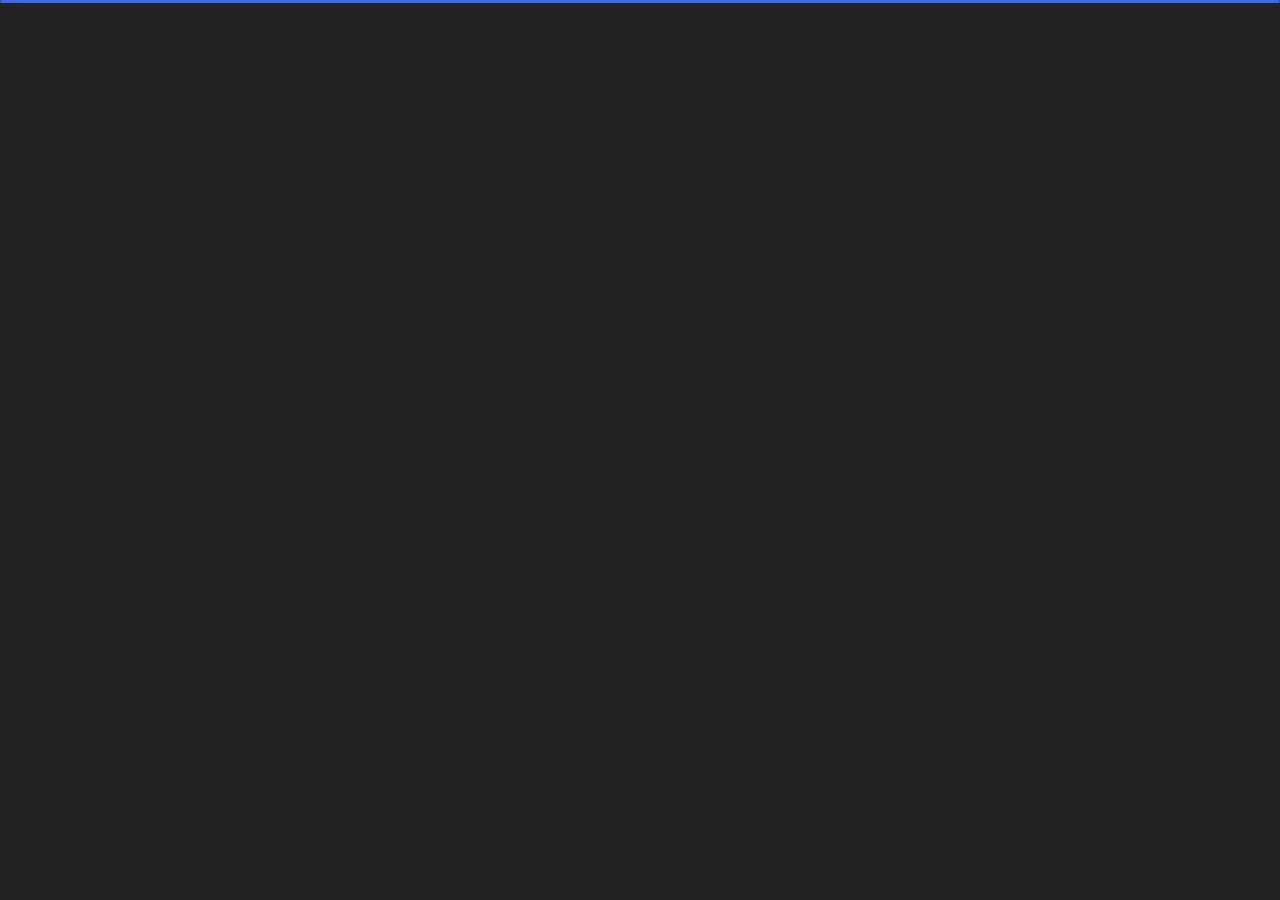
==== index.html @ 5f758caf "portfolio" ====
﻿<!DOCTYPE html>
<html lang="en">

<head>
    <meta charset="utf-8">
    <title>Tunis - Personal Portfolio</title>
    <meta name="viewport" content="width=device-width, initial-scale=1">

    <!-- Template Google Fonts -->
    <link href="../../css?family=Poppins:400,400i,500,500i,600,600i,700,700i,800,800i,900,900i" rel="stylesheet">
    <link href="../../css-1?family=Open+Sans:300,400,400i,600,600i,700" rel="stylesheet">

    <!-- Template CSS Files -->
    <link href="css/bootstrap.min.css" rel="stylesheet">
    <link href="css/preloader.min.css" rel="stylesheet">
    <link href="css/circle.css" rel="stylesheet">
    <link href="css/font-awesome.min.css" rel="stylesheet">
    <link href="css/fm.revealator.jquery.min.css" rel="stylesheet">
    <link href="css/style.css" rel="stylesheet">

    <!-- CSS Skin File -->
    <link href="css/skins/blue.css" rel="stylesheet">

    <!-- Modernizr JS File -->
    <script src="js/modernizr.custom.js"></script>
</head>

<body class="home">
<!-- Header Starts -->
<header class="header" id="navbar-collapse-toggle">
    <!-- Fixed Navigation Starts -->
    <ul class="icon-menu d-none d-lg-block revealator-slideup revealator-once revealator-delay1">
        <li class="icon-box active">
            <i class="fa fa-home"></i>
            <a href="index.html">
                <h2>Home</h2>
            </a>
        </li>
        <li class="icon-box">
            <i class="fa fa-user"></i>
            <a href="about.html">
                <h2>About</h2>
            </a>
        </li>
        <li class="icon-box">
            <i class="fa fa-briefcase"></i>
            <a href="portfolio.html">
                <h2>Portfolio</h2>
            </a>
        </li>
        <li class="icon-box">
            <i class="fa fa-envelope-open"></i>
            <a href="contact.html">
                <h2>Contact</h2>
            </a>
        </li>
    </ul>
    <!-- Fixed Navigation Ends -->
    <!-- Mobile Menu Starts -->
    <nav role="navigation" class="d-block d-lg-none">
        <div id="menuToggle">
            <input type="checkbox">
            <span></span>
            <span></span>
            <span></span>
            <ul class="list-unstyled" id="menu">
                <li class="active"><a href="index.html"><i class="fa fa-home"></i><span>Home</span></a></li>
                <li><a href="about.html"><i class="fa fa-user"></i><span>About</span></a></li>
                <li><a href="portfolio.html"><i class="fa fa-folder-open"></i><span>Portfolio</span></a></li>
                <li><a href="contact.html"><i class="fa fa-envelope-open"></i><span>Contact</span></a></li>
            </ul>
        </div>
    </nav>
    <!-- Mobile Menu Ends -->
</header>
<!-- Header Ends -->
<!-- Main Content Starts -->
<section class="container-fluid main-container container-home p-0 revealator-slideup revealator-once revealator-delay1">
    <div class="color-block d-none d-lg-block"></div>
    <div class="row home-details-container align-items-center">
        <div class="col-lg-4 bg position-fixed d-none d-lg-block"></div>
        <div class="col-12 col-lg-8 offset-lg-4 home-details text-left text-sm-center text-lg-left">
            <div>
                <img src="img/me.jpg" class="img-fluid main-img-mobile d-none d-sm-block d-lg-none" alt="my picture">
                <h1 class="text-uppercase poppins-font">I'm Jayant Hasija.<span>web Developer</span></h1>
                <p class="open-sans-font">Web Developer with a proven ability to adapt in both self-starting and collaborative environments while staying focused on achieving high-quality results under strict deadlines.</p>
                <a class="button" href="about.html">
                    <span class="button-text">more about me</span>
                    <span class="button-icon fa fa-arrow-right"></span>
                </a>
            </div>
        </div>
    </div>
</section>
<!-- Main Content Ends -->

<!-- Template JS Files -->
<script src="js/jquery-3.5.0.min.js"></script>
<script src="js/styleswitcher.js"></script>
<script src="js/preloader.min.js"></script>
<script src="js/fm.revealator.jquery.min.js"></script>
<script src="js/imagesloaded.pkgd.min.js"></script>
<script src="js/masonry.pkgd.min.js"></script>
<script src="js/classie.js"></script>
<script src="js/cbpGridGallery.js"></script>
<script src="js/jquery.hoverdir.js"></script>
<script src="js/popper.min.js"></script>
<script src="js/bootstrap.js"></script>
<script src="js/custom.js"></script>

</body>

</html>
---- css/preloader.min.css ----
.preloader{position:fixed;top:0;right:0;bottom:0;left:0;background-color:#111;transform-origin:bottom;z-index:111111}.preloader .black_wall{height:100%;background-color:#222;transform-origin:top;animation:preloader_slide 0.5s ease-in-out 0s 1 normal both}.preloader .loader{width:100%;height:3px;position:absolute;border-radius:2px;top:0;right:0;left:0;margin:auto;background-color:#FFC41F;transform-origin:left;animation:loader_running 3s ease-in-out 1s infinite normal both}.preloader.off{animation:preloader_slide 0.5s ease-in-out 0s 1 reverse both}@keyframes loader_running{0%{transform:scaleX(0);transform-origin:left}49%{transform:scaleX(1);transform-origin:left}50%{transform:scaleX(1);transform-origin:right}100%{transform-origin:right;transform:scaleX(0)}}@keyframes preloader_slide{from{transform:scaleY(0)}to{transform:scaleY(1)}}
---- css/circle.css ----
.rect-auto,
.c100.p51 .slice,
.c100.p52 .slice,
.c100.p53 .slice,
.c100.p54 .slice,
.c100.p55 .slice,
.c100.p56 .slice,
.c100.p57 .slice,
.c100.p58 .slice,
.c100.p59 .slice,
.c100.p60 .slice,
.c100.p61 .slice,
.c100.p62 .slice,
.c100.p63 .slice,
.c100.p64 .slice,
.c100.p65 .slice,
.c100.p66 .slice,
.c100.p67 .slice,
.c100.p68 .slice,
.c100.p69 .slice,
.c100.p70 .slice,
.c100.p71 .slice,
.c100.p72 .slice,
.c100.p73 .slice,
.c100.p74 .slice,
.c100.p75 .slice,
.c100.p76 .slice,
.c100.p77 .slice,
.c100.p78 .slice,
.c100.p79 .slice,
.c100.p80 .slice,
.c100.p81 .slice,
.c100.p82 .slice,
.c100.p83 .slice,
.c100.p84 .slice,
.c100.p85 .slice,
.c100.p86 .slice,
.c100.p87 .slice,
.c100.p88 .slice,
.c100.p89 .slice,
.c100.p90 .slice,
.c100.p91 .slice,
.c100.p92 .slice,
.c100.p93 .slice,
.c100.p94 .slice,
.c100.p95 .slice,
.c100.p96 .slice,
.c100.p97 .slice,
.c100.p98 .slice,
.c100.p99 .slice,
.c100.p100 .slice {
  clip: rect(auto, auto, auto, auto);
}
.pie,
.c100 .bar,
.c100.p51 .fill,
.c100.p52 .fill,
.c100.p53 .fill,
.c100.p54 .fill,
.c100.p55 .fill,
.c100.p56 .fill,
.c100.p57 .fill,
.c100.p58 .fill,
.c100.p59 .fill,
.c100.p60 .fill,
.c100.p61 .fill,
.c100.p62 .fill,
.c100.p63 .fill,
.c100.p64 .fill,
.c100.p65 .fill,
.c100.p66 .fill,
.c100.p67 .fill,
.c100.p68 .fill,
.c100.p69 .fill,
.c100.p70 .fill,
.c100.p71 .fill,
.c100.p72 .fill,
.c100.p73 .fill,
.c100.p74 .fill,
.c100.p75 .fill,
.c100.p76 .fill,
.c100.p77 .fill,
.c100.p78 .fill,
.c100.p79 .fill,
.c100.p80 .fill,
.c100.p81 .fill,
.c100.p82 .fill,
.c100.p83 .fill,
.c100.p84 .fill,
.c100.p85 .fill,
.c100.p86 .fill,
.c100.p87 .fill,
.c100.p88 .fill,
.c100.p89 .fill,
.c100.p90 .fill,
.c100.p91 .fill,
.c100.p92 .fill,
.c100.p93 .fill,
.c100.p94 .fill,
.c100.p95 .fill,
.c100.p96 .fill,
.c100.p97 .fill,
.c100.p98 .fill,
.c100.p99 .fill,
.c100.p100 .fill {
  position: absolute;
  border: 0.08em solid #307bbb;
  width: 0.84em;
  height: 0.84em;
  clip: rect(0em, 0.5em, 1em, 0em);
  border-radius: 50%;
  -webkit-transform: rotate(0deg);
  -moz-transform: rotate(0deg);
  -ms-transform: rotate(0deg);
  -o-transform: rotate(0deg);
  transform: rotate(0deg);
}
.pie-fill,
.c100.p51 .bar:after,
.c100.p51 .fill,
.c100.p52 .bar:after,
.c100.p52 .fill,
.c100.p53 .bar:after,
.c100.p53 .fill,
.c100.p54 .bar:after,
.c100.p54 .fill,
.c100.p55 .bar:after,
.c100.p55 .fill,
.c100.p56 .bar:after,
.c100.p56 .fill,
.c100.p57 .bar:after,
.c100.p57 .fill,
.c100.p58 .bar:after,
.c100.p58 .fill,
.c100.p59 .bar:after,
.c100.p59 .fill,
.c100.p60 .bar:after,
.c100.p60 .fill,
.c100.p61 .bar:after,
.c100.p61 .fill,
.c100.p62 .bar:after,
.c100.p62 .fill,
.c100.p63 .bar:after,
.c100.p63 .fill,
.c100.p64 .bar:after,
.c100.p64 .fill,
.c100.p65 .bar:after,
.c100.p65 .fill,
.c100.p66 .bar:after,
.c100.p66 .fill,
.c100.p67 .bar:after,
.c100.p67 .fill,
.c100.p68 .bar:after,
.c100.p68 .fill,
.c100.p69 .bar:after,
.c100.p69 .fill,
.c100.p70 .bar:after,
.c100.p70 .fill,
.c100.p71 .bar:after,
.c100.p71 .fill,
.c100.p72 .bar:after,
.c100.p72 .fill,
.c100.p73 .bar:after,
.c100.p73 .fill,
.c100.p74 .bar:after,
.c100.p74 .fill,
.c100.p75 .bar:after,
.c100.p75 .fill,
.c100.p76 .bar:after,
.c100.p76 .fill,
.c100.p77 .bar:after,
.c100.p77 .fill,
.c100.p78 .bar:after,
.c100.p78 .fill,
.c100.p79 .bar:after,
.c100.p79 .fill,
.c100.p80 .bar:after,
.c100.p80 .fill,
.c100.p81 .bar:after,
.c100.p81 .fill,
.c100.p82 .bar:after,
.c100.p82 .fill,
.c100.p83 .bar:after,
.c100.p83 .fill,
.c100.p84 .bar:after,
.c100.p84 .fill,
.c100.p85 .bar:after,
.c100.p85 .fill,
.c100.p86 .bar:after,
.c100.p86 .fill,
.c100.p87 .bar:after,
.c100.p87 .fill,
.c100.p88 .bar:after,
.c100.p88 .fill,
.c100.p89 .bar:after,
.c100.p89 .fill,
.c100.p90 .bar:after,
.c100.p90 .fill,
.c100.p91 .bar:after,
.c100.p91 .fill,
.c100.p92 .bar:after,
.c100.p92 .fill,
.c100.p93 .bar:after,
.c100.p93 .fill,
.c100.p94 .bar:after,
.c100.p94 .fill,
.c100.p95 .bar:after,
.c100.p95 .fill,
.c100.p96 .bar:after,
.c100.p96 .fill,
.c100.p97 .bar:after,
.c100.p97 .fill,
.c100.p98 .bar:after,
.c100.p98 .fill,
.c100.p99 .bar:after,
.c100.p99 .fill,
.c100.p100 .bar:after,
.c100.p100 .fill {
  -webkit-transform: rotate(180deg);
  -moz-transform: rotate(180deg);
  -ms-transform: rotate(180deg);
  -o-transform: rotate(180deg);
  transform: rotate(180deg);
}
.c100 {
  position: relative;
  font-size: 120px;
  width: 1em;
  height: 1em;
  border-radius: 50%;
  float: left;
  margin: 0 0.1em 0.1em 0;
  background-color: #cccccc;
}
.c100 *,
.c100 *:before,
.c100 *:after {
  -webkit-box-sizing: content-box;
  -moz-box-sizing: content-box;
  box-sizing: content-box;
}
.c100.center {
  float: none;
  margin: 0 auto;
}
.c100.big {
  font-size: 240px;
}
.c100.small {
  font-size: 80px;
}
.c100 > span {
  position: absolute;
  width: 100%;
  z-index: 1;
  left: 0;
  top: 0;
  width: 5em;
  line-height: 5em;
  font-size: 0.2em;
  color: #cccccc;
  display: block;
  text-align: center;
  white-space: nowrap;
  -webkit-transition-property: all;
  -moz-transition-property: all;
  -o-transition-property: all;
  transition-property: all;
  -webkit-transition-duration: 0.2s;
  -moz-transition-duration: 0.2s;
  -o-transition-duration: 0.2s;
  transition-duration: 0.2s;
  -webkit-transition-timing-function: ease-out;
  -moz-transition-timing-function: ease-out;
  -o-transition-timing-function: ease-out;
  transition-timing-function: ease-out;
}
.c100:after {
  position: absolute;
  top: 0.08em;
  left: 0.08em;
  display: block;
  content: " ";
  border-radius: 50%;
  background-color: #f5f5f5;
  width: 0.84em;
  height: 0.84em;
  -webkit-transition-property: all;
  -moz-transition-property: all;
  -o-transition-property: all;
  transition-property: all;
  -webkit-transition-duration: 0.2s;
  -moz-transition-duration: 0.2s;
  -o-transition-duration: 0.2s;
  transition-duration: 0.2s;
  -webkit-transition-timing-function: ease-in;
  -moz-transition-timing-function: ease-in;
  -o-transition-timing-function: ease-in;
  transition-timing-function: ease-in;
}
.c100 .slice {
  position: absolute;
  width: 1em;
  height: 1em;
  clip: rect(0em, 1em, 1em, 0.5em);
}
.c100.p1 .bar {
  -webkit-transform: rotate(3.6deg);
  -moz-transform: rotate(3.6deg);
  -ms-transform: rotate(3.6deg);
  -o-transform: rotate(3.6deg);
  transform: rotate(3.6deg);
}
.c100.p2 .bar {
  -webkit-transform: rotate(7.2deg);
  -moz-transform: rotate(7.2deg);
  -ms-transform: rotate(7.2deg);
  -o-transform: rotate(7.2deg);
  transform: rotate(7.2deg);
}
.c100.p3 .bar {
  -webkit-transform: rotate(10.8deg);
  -moz-transform: rotate(10.8deg);
  -ms-transform: rotate(10.8deg);
  -o-transform: rotate(10.8deg);
  transform: rotate(10.8deg);
}
.c100.p4 .bar {
  -webkit-transform: rotate(14.4deg);
  -moz-transform: rotate(14.4deg);
  -ms-transform: rotate(14.4deg);
  -o-transform: rotate(14.4deg);
  transform: rotate(14.4deg);
}
.c100.p5 .bar {
  -webkit-transform: rotate(18deg);
  -moz-transform: rotate(18deg);
  -ms-transform: rotate(18deg);
  -o-transform: rotate(18deg);
  transform: rotate(18deg);
}
.c100.p6 .bar {
  -webkit-transform: rotate(21.6deg);
  -moz-transform: rotate(21.6deg);
  -ms-transform: rotate(21.6deg);
  -o-transform: rotate(21.6deg);
  transform: rotate(21.6deg);
}
.c100.p7 .bar {
  -webkit-transform: rotate(25.2deg);
  -moz-transform: rotate(25.2deg);
  -ms-transform: rotate(25.2deg);
  -o-transform: rotate(25.2deg);
  transform: rotate(25.2deg);
}
.c100.p8 .bar {
  -webkit-transform: rotate(28.8deg);
  -moz-transform: rotate(28.8deg);
  -ms-transform: rotate(28.8deg);
  -o-transform: rotate(28.8deg);
  transform: rotate(28.8deg);
}
.c100.p9 .bar {
  -webkit-transform: rotate(32.4deg);
  -moz-transform: rotate(32.4deg);
  -ms-transform: rotate(32.4deg);
  -o-transform: rotate(32.4deg);
  transform: rotate(32.4deg);
}
.c100.p10 .bar {
  -webkit-transform: rotate(36deg);
  -moz-transform: rotate(36deg);
  -ms-transform: rotate(36deg);
  -o-transform: rotate(36deg);
  transform: rotate(36deg);
}
.c100.p11 .bar {
  -webkit-transform: rotate(39.6deg);
  -moz-transform: rotate(39.6deg);
  -ms-transform: rotate(39.6deg);
  -o-transform: rotate(39.6deg);
  transform: rotate(39.6deg);
}
.c100.p12 .bar {
  -webkit-transform: rotate(43.2deg);
  -moz-transform: rotate(43.2deg);
  -ms-transform: rotate(43.2deg);
  -o-transform: rotate(43.2deg);
  transform: rotate(43.2deg);
}
.c100.p13 .bar {
  -webkit-transform: rotate(46.800000000000004deg);
  -moz-transform: rotate(46.800000000000004deg);
  -ms-transform: rotate(46.800000000000004deg);
  -o-transform: rotate(46.800000000000004deg);
  transform: rotate(46.800000000000004deg);
}
.c100.p14 .bar {
  -webkit-transform: rotate(50.4deg);
  -moz-transform: rotate(50.4deg);
  -ms-transform: rotate(50.4deg);
  -o-transform: rotate(50.4deg);
  transform: rotate(50.4deg);
}
.c100.p15 .bar {
  -webkit-transform: rotate(54deg);
  -moz-transform: rotate(54deg);
  -ms-transform: rotate(54deg);
  -o-transform: rotate(54deg);
  transform: rotate(54deg);
}
.c100.p16 .bar {
  -webkit-transform: rotate(57.6deg);
  -moz-transform: rotate(57.6deg);
  -ms-transform: rotate(57.6deg);
  -o-transform: rotate(57.6deg);
  transform: rotate(57.6deg);
}
.c100.p17 .bar {
  -webkit-transform: rotate(61.2deg);
  -moz-transform: rotate(61.2deg);
  -ms-transform: rotate(61.2deg);
  -o-transform: rotate(61.2deg);
  transform: rotate(61.2deg);
}
.c100.p18 .bar {
  -webkit-transform: rotate(64.8deg);
  -moz-transform: rotate(64.8deg);
  -ms-transform: rotate(64.8deg);
  -o-transform: rotate(64.8deg);
  transform: rotate(64.8deg);
}
.c100.p19 .bar {
  -webkit-transform: rotate(68.4deg);
  -moz-transform: rotate(68.4deg);
  -ms-transform: rotate(68.4deg);
  -o-transform: rotate(68.4deg);
  transform: rotate(68.4deg);
}
.c100.p20 .bar {
  -webkit-transform: rotate(72deg);
  -moz-transform: rotate(72deg);
  -ms-transform: rotate(72deg);
  -o-transform: rotate(72deg);
  transform: rotate(72deg);
}
.c100.p21 .bar {
  -webkit-transform: rotate(75.60000000000001deg);
  -moz-transform: rotate(75.60000000000001deg);
  -ms-transform: rotate(75.60000000000001deg);
  -o-transform: rotate(75.60000000000001deg);
  transform: rotate(75.60000000000001deg);
}
.c100.p22 .bar {
  -webkit-transform: rotate(79.2deg);
  -moz-transform: rotate(79.2deg);
  -ms-transform: rotate(79.2deg);
  -o-transform: rotate(79.2deg);
  transform: rotate(79.2deg);
}
.c100.p23 .bar {
  -webkit-transform: rotate(82.8deg);
  -moz-transform: rotate(82.8deg);
  -ms-transform: rotate(82.8deg);
  -o-transform: rotate(82.8deg);
  transform: rotate(82.8deg);
}
.c100.p24 .bar {
  -webkit-transform: rotate(86.4deg);
  -moz-transform: rotate(86.4deg);
  -ms-transform: rotate(86.4deg);
  -o-transform: rotate(86.4deg);
  transform: rotate(86.4deg);
}
.c100.p25 .bar {
  -webkit-transform: rotate(90deg);
  -moz-transform: rotate(90deg);
  -ms-transform: rotate(90deg);
  -o-transform: rotate(90deg);
  transform: rotate(90deg);
}
.c100.p26 .bar {
  -webkit-transform: rotate(93.60000000000001deg);
  -moz-transform: rotate(93.60000000000001deg);
  -ms-transform: rotate(93.60000000000001deg);
  -o-transform: rotate(93.60000000000001deg);
  transform: rotate(93.60000000000001deg);
}
.c100.p27 .bar {
  -webkit-transform: rotate(97.2deg);
  -moz-transform: rotate(97.2deg);
  -ms-transform: rotate(97.2deg);
  -o-transform: rotate(97.2deg);
  transform: rotate(97.2deg);
}
.c100.p28 .bar {
  -webkit-transform: rotate(100.8deg);
  -moz-transform: rotate(100.8deg);
  -ms-transform: rotate(100.8deg);
  -o-transform: rotate(100.8deg);
  transform: rotate(100.8deg);
}
.c100.p29 .bar {
  -webkit-transform: rotate(104.4deg);
  -moz-transform: rotate(104.4deg);
  -ms-transform: rotate(104.4deg);
  -o-transform: rotate(104.4deg);
  transform: rotate(104.4deg);
}
.c100.p30 .bar {
  -webkit-transform: rotate(108deg);
  -moz-transform: rotate(108deg);
  -ms-transform: rotate(108deg);
  -o-transform: rotate(108deg);
  transform: rotate(108deg);
}
.c100.p31 .bar {
  -webkit-transform: rotate(111.60000000000001deg);
  -moz-transform: rotate(111.60000000000001deg);
  -ms-transform: rotate(111.60000000000001deg);
  -o-transform: rotate(111.60000000000001deg);
  transform: rotate(111.60000000000001deg);
}
.c100.p32 .bar {
  -webkit-transform: rotate(115.2deg);
  -moz-transform: rotate(115.2deg);
  -ms-transform: rotate(115.2deg);
  -o-transform: rotate(115.2deg);
  transform: rotate(115.2deg);
}
.c100.p33 .bar {
  -webkit-transform: rotate(118.8deg);
  -moz-transform: rotate(118.8deg);
  -ms-transform: rotate(118.8deg);
  -o-transform: rotate(118.8deg);
  transform: rotate(118.8deg);
}
.c100.p34 .bar {
  -webkit-transform: rotate(122.4deg);
  -moz-transform: rotate(122.4deg);
  -ms-transform: rotate(122.4deg);
  -o-transform: rotate(122.4deg);
  transform: rotate(122.4deg);
}
.c100.p35 .bar {
  -webkit-transform: rotate(126deg);
  -moz-transform: rotate(126deg);
  -ms-transform: rotate(126deg);
  -o-transform: rotate(126deg);
  transform: rotate(126deg);
}
.c100.p36 .bar {
  -webkit-transform: rotate(129.6deg);
  -moz-transform: rotate(129.6deg);
  -ms-transform: rotate(129.6deg);
  -o-transform: rotate(129.6deg);
  transform: rotate(129.6deg);
}
.c100.p37 .bar {
  -webkit-transform: rotate(133.20000000000002deg);
  -moz-transform: rotate(133.20000000000002deg);
  -ms-transform: rotate(133.20000000000002deg);
  -o-transform: rotate(133.20000000000002deg);
  transform: rotate(133.20000000000002deg);
}
.c100.p38 .bar {
  -webkit-transform: rotate(136.8deg);
  -moz-transform: rotate(136.8deg);
  -ms-transform: rotate(136.8deg);
  -o-transform: rotate(136.8deg);
  transform: rotate(136.8deg);
}
.c100.p39 .bar {
  -webkit-transform: rotate(140.4deg);
  -moz-transform: rotate(140.4deg);
  -ms-transform: rotate(140.4deg);
  -o-transform: rotate(140.4deg);
  transform: rotate(140.4deg);
}
.c100.p40 .bar {
  -webkit-transform: rotate(144deg);
  -moz-transform: rotate(144deg);
  -ms-transform: rotate(144deg);
  -o-transform: rotate(144deg);
  transform: rotate(144deg);
}
.c100.p41 .bar {
  -webkit-transform: rotate(147.6deg);
  -moz-transform: rotate(147.6deg);
  -ms-transform: rotate(147.6deg);
  -o-transform: rotate(147.6deg);
  transform: rotate(147.6deg);
}
.c100.p42 .bar {
  -webkit-transform: rotate(151.20000000000002deg);
  -moz-transform: rotate(151.20000000000002deg);
  -ms-transform: rotate(151.20000000000002deg);
  -o-transform: rotate(151.20000000000002deg);
  transform: rotate(151.20000000000002deg);
}
.c100.p43 .bar {
  -webkit-transform: rotate(154.8deg);
  -moz-transform: rotate(154.8deg);
  -ms-transform: rotate(154.8deg);
  -o-transform: rotate(154.8deg);
  transform: rotate(154.8deg);
}
.c100.p44 .bar {
  -webkit-transform: rotate(158.4deg);
  -moz-transform: rotate(158.4deg);
  -ms-transform: rotate(158.4deg);
  -o-transform: rotate(158.4deg);
  transform: rotate(158.4deg);
}
.c100.p45 .bar {
  -webkit-transform: rotate(162deg);
  -moz-transform: rotate(162deg);
  -ms-transform: rotate(162deg);
  -o-transform: rotate(162deg);
  transform: rotate(162deg);
}
.c100.p46 .bar {
  -webkit-transform: rotate(165.6deg);
  -moz-transform: rotate(165.6deg);
  -ms-transform: rotate(165.6deg);
  -o-transform: rotate(165.6deg);
  transform: rotate(165.6deg);
}
.c100.p47 .bar {
  -webkit-transform: rotate(169.20000000000002deg);
  -moz-transform: rotate(169.20000000000002deg);
  -ms-transform: rotate(169.20000000000002deg);
  -o-transform: rotate(169.20000000000002deg);
  transform: rotate(169.20000000000002deg);
}
.c100.p48 .bar {
  -webkit-transform: rotate(172.8deg);
  -moz-transform: rotate(172.8deg);
  -ms-transform: rotate(172.8deg);
  -o-transform: rotate(172.8deg);
  transform: rotate(172.8deg);
}
.c100.p49 .bar {
  -webkit-transform: rotate(176.4deg);
  -moz-transform: rotate(176.4deg);
  -ms-transform: rotate(176.4deg);
  -o-transform: rotate(176.4deg);
  transform: rotate(176.4deg);
}
.c100.p50 .bar {
  -webkit-transform: rotate(180deg);
  -moz-transform: rotate(180deg);
  -ms-transform: rotate(180deg);
  -o-transform: rotate(180deg);
  transform: rotate(180deg);
}
.c100.p51 .bar {
  -webkit-transform: rotate(183.6deg);
  -moz-transform: rotate(183.6deg);
  -ms-transform: rotate(183.6deg);
  -o-transform: rotate(183.6deg);
  transform: rotate(183.6deg);
}
.c100.p52 .bar {
  -webkit-transform: rotate(187.20000000000002deg);
  -moz-transform: rotate(187.20000000000002deg);
  -ms-transform: rotate(187.20000000000002deg);
  -o-transform: rotate(187.20000000000002deg);
  transform: rotate(187.20000000000002deg);
}
.c100.p53 .bar {
  -webkit-transform: rotate(190.8deg);
  -moz-transform: rotate(190.8deg);
  -ms-transform: rotate(190.8deg);
  -o-transform: rotate(190.8deg);
  transform: rotate(190.8deg);
}
.c100.p54 .bar {
  -webkit-transform: rotate(194.4deg);
  -moz-transform: rotate(194.4deg);
  -ms-transform: rotate(194.4deg);
  -o-transform: rotate(194.4deg);
  transform: rotate(194.4deg);
}
.c100.p55 .bar {
  -webkit-transform: rotate(198deg);
  -moz-transform: rotate(198deg);
  -ms-transform: rotate(198deg);
  -o-transform: rotate(198deg);
  transform: rotate(198deg);
}
.c100.p56 .bar {
  -webkit-transform: rotate(201.6deg);
  -moz-transform: rotate(201.6deg);
  -ms-transform: rotate(201.6deg);
  -o-transform: rotate(201.6deg);
  transform: rotate(201.6deg);
}
.c100.p57 .bar {
  -webkit-transform: rotate(205.20000000000002deg);
  -moz-transform: rotate(205.20000000000002deg);
  -ms-transform: rotate(205.20000000000002deg);
  -o-transform: rotate(205.20000000000002deg);
  transform: rotate(205.20000000000002deg);
}
.c100.p58 .bar {
  -webkit-transform: rotate(208.8deg);
  -moz-transform: rotate(208.8deg);
  -ms-transform: rotate(208.8deg);
  -o-transform: rotate(208.8deg);
  transform: rotate(208.8deg);
}
.c100.p59 .bar {
  -webkit-transform: rotate(212.4deg);
  -moz-transform: rotate(212.4deg);
  -ms-transform: rotate(212.4deg);
  -o-transform: rotate(212.4deg);
  transform: rotate(212.4deg);
}
.c100.p60 .bar {
  -webkit-transform: rotate(216deg);
  -moz-transform: rotate(216deg);
  -ms-transform: rotate(216deg);
  -o-transform: rotate(216deg);
  transform: rotate(216deg);
}
.c100.p61 .bar {
  -webkit-transform: rotate(219.6deg);
  -moz-transform: rotate(219.6deg);
  -ms-transform: rotate(219.6deg);
  -o-transform: rotate(219.6deg);
  transform: rotate(219.6deg);
}
.c100.p62 .bar {
  -webkit-transform: rotate(223.20000000000002deg);
  -moz-transform: rotate(223.20000000000002deg);
  -ms-transform: rotate(223.20000000000002deg);
  -o-transform: rotate(223.20000000000002deg);
  transform: rotate(223.20000000000002deg);
}
.c100.p63 .bar {
  -webkit-transform: rotate(226.8deg);
  -moz-transform: rotate(226.8deg);
  -ms-transform: rotate(226.8deg);
  -o-transform: rotate(226.8deg);
  transform: rotate(226.8deg);
}
.c100.p64 .bar {
  -webkit-transform: rotate(230.4deg);
  -moz-transform: rotate(230.4deg);
  -ms-transform: rotate(230.4deg);
  -o-transform: rotate(230.4deg);
  transform: rotate(230.4deg);
}
.c100.p65 .bar {
  -webkit-transform: rotate(234deg);
  -moz-transform: rotate(234deg);
  -ms-transform: rotate(234deg);
  -o-transform: rotate(234deg);
  transform: rotate(234deg);
}
.c100.p66 .bar {
  -webkit-transform: rotate(237.6deg);
  -moz-transform: rotate(237.6deg);
  -ms-transform: rotate(237.6deg);
  -o-transform: rotate(237.6deg);
  transform: rotate(237.6deg);
}
.c100.p67 .bar {
  -webkit-transform: rotate(241.20000000000002deg);
  -moz-transform: rotate(241.20000000000002deg);
  -ms-transform: rotate(241.20000000000002deg);
  -o-transform: rotate(241.20000000000002deg);
  transform: rotate(241.20000000000002deg);
}
.c100.p68 .bar {
  -webkit-transform: rotate(244.8deg);
  -moz-transform: rotate(244.8deg);
  -ms-transform: rotate(244.8deg);
  -o-transform: rotate(244.8deg);
  transform: rotate(244.8deg);
}
.c100.p69 .bar {
  -webkit-transform: rotate(248.4deg);
  -moz-transform: rotate(248.4deg);
  -ms-transform: rotate(248.4deg);
  -o-transform: rotate(248.4deg);
  transform: rotate(248.4deg);
}
.c100.p70 .bar {
  -webkit-transform: rotate(252deg);
  -moz-transform: rotate(252deg);
  -ms-transform: rotate(252deg);
  -o-transform: rotate(252deg);
  transform: rotate(252deg);
}
.c100.p71 .bar {
  -webkit-transform: rotate(255.6deg);
  -moz-transform: rotate(255.6deg);
  -ms-transform: rotate(255.6deg);
  -o-transform: rotate(255.6deg);
  transform: rotate(255.6deg);
}
.c100.p72 .bar {
  -webkit-transform: rotate(259.2deg);
  -moz-transform: rotate(259.2deg);
  -ms-transform: rotate(259.2deg);
  -o-transform: rotate(259.2deg);
  transform: rotate(259.2deg);
}
.c100.p73 .bar {
  -webkit-transform: rotate(262.8deg);
  -moz-transform: rotate(262.8deg);
  -ms-transform: rotate(262.8deg);
  -o-transform: rotate(262.8deg);
  transform: rotate(262.8deg);
}
.c100.p74 .bar {
  -webkit-transform: rotate(266.40000000000003deg);
  -moz-transform: rotate(266.40000000000003deg);
  -ms-transform: rotate(266.40000000000003deg);
  -o-transform: rotate(266.40000000000003deg);
  transform: rotate(266.40000000000003deg);
}
.c100.p75 .bar {
  -webkit-transform: rotate(270deg);
  -moz-transform: rotate(270deg);
  -ms-transform: rotate(270deg);
  -o-transform: rotate(270deg);
  transform: rotate(270deg);
}
.c100.p76 .bar {
  -webkit-transform: rotate(273.6deg);
  -moz-transform: rotate(273.6deg);
  -ms-transform: rotate(273.6deg);
  -o-transform: rotate(273.6deg);
  transform: rotate(273.6deg);
}
.c100.p77 .bar {
  -webkit-transform: rotate(277.2deg);
  -moz-transform: rotate(277.2deg);
  -ms-transform: rotate(277.2deg);
  -o-transform: rotate(277.2deg);
  transform: rotate(277.2deg);
}
.c100.p78 .bar {
  -webkit-transform: rotate(280.8deg);
  -moz-transform: rotate(280.8deg);
  -ms-transform: rotate(280.8deg);
  -o-transform: rotate(280.8deg);
  transform: rotate(280.8deg);
}
.c100.p79 .bar {
  -webkit-transform: rotate(284.40000000000003deg);
  -moz-transform: rotate(284.40000000000003deg);
  -ms-transform: rotate(284.40000000000003deg);
  -o-transform: rotate(284.40000000000003deg);
  transform: rotate(284.40000000000003deg);
}
.c100.p80 .bar {
  -webkit-transform: rotate(288deg);
  -moz-transform: rotate(288deg);
  -ms-transform: rotate(288deg);
  -o-transform: rotate(288deg);
  transform: rotate(288deg);
}
.c100.p81 .bar {
  -webkit-transform: rotate(291.6deg);
  -moz-transform: rotate(291.6deg);
  -ms-transform: rotate(291.6deg);
  -o-transform: rotate(291.6deg);
  transform: rotate(291.6deg);
}
.c100.p82 .bar {
  -webkit-transform: rotate(295.2deg);
  -moz-transform: rotate(295.2deg);
  -ms-transform: rotate(295.2deg);
  -o-transform: rotate(295.2deg);
  transform: rotate(295.2deg);
}
.c100.p83 .bar {
  -webkit-transform: rotate(298.8deg);
  -moz-transform: rotate(298.8deg);
  -ms-transform: rotate(298.8deg);
  -o-transform: rotate(298.8deg);
  transform: rotate(298.8deg);
}
.c100.p84 .bar {
  -webkit-transform: rotate(302.40000000000003deg);
  -moz-transform: rotate(302.40000000000003deg);
  -ms-transform: rotate(302.40000000000003deg);
  -o-transform: rotate(302.40000000000003deg);
  transform: rotate(302.40000000000003deg);
}
.c100.p85 .bar {
  -webkit-transform: rotate(306deg);
  -moz-transform: rotate(306deg);
  -ms-transform: rotate(306deg);
  -o-transform: rotate(306deg);
  transform: rotate(306deg);
}
.c100.p86 .bar {
  -webkit-transform: rotate(309.6deg);
  -moz-transform: rotate(309.6deg);
  -ms-transform: rotate(309.6deg);
  -o-transform: rotate(309.6deg);
  transform: rotate(309.6deg);
}
.c100.p87 .bar {
  -webkit-transform: rotate(313.2deg);
  -moz-transform: rotate(313.2deg);
  -ms-transform: rotate(313.2deg);
  -o-transform: rotate(313.2deg);
  transform: rotate(313.2deg);
}
.c100.p88 .bar {
  -webkit-transform: rotate(316.8deg);
  -moz-transform: rotate(316.8deg);
  -ms-transform: rotate(316.8deg);
  -o-transform: rotate(316.8deg);
  transform: rotate(316.8deg);
}
.c100.p89 .bar {
  -webkit-transform: rotate(320.40000000000003deg);
  -moz-transform: rotate(320.40000000000003deg);
  -ms-transform: rotate(320.40000000000003deg);
  -o-transform: rotate(320.40000000000003deg);
  transform: rotate(320.40000000000003deg);
}
.c100.p90 .bar {
  -webkit-transform: rotate(324deg);
  -moz-transform: rotate(324deg);
  -ms-transform: rotate(324deg);
  -o-transform: rotate(324deg);
  transform: rotate(324deg);
}
.c100.p91 .bar {
  -webkit-transform: rotate(327.6deg);
  -moz-transform: rotate(327.6deg);
  -ms-transform: rotate(327.6deg);
  -o-transform: rotate(327.6deg);
  transform: rotate(327.6deg);
}
.c100.p92 .bar {
  -webkit-transform: rotate(331.2deg);
  -moz-transform: rotate(331.2deg);
  -ms-transform: rotate(331.2deg);
  -o-transform: rotate(331.2deg);
  transform: rotate(331.2deg);
}
.c100.p93 .bar {
  -webkit-transform: rotate(334.8deg);
  -moz-transform: rotate(334.8deg);
  -ms-transform: rotate(334.8deg);
  -o-transform: rotate(334.8deg);
  transform: rotate(334.8deg);
}
.c100.p94 .bar {
  -webkit-transform: rotate(338.40000000000003deg);
  -moz-transform: rotate(338.40000000000003deg);
  -ms-transform: rotate(338.40000000000003deg);
  -o-transform: rotate(338.40000000000003deg);
  transform: rotate(338.40000000000003deg);
}
.c100.p95 .bar {
  -webkit-transform: rotate(342deg);
  -moz-transform: rotate(342deg);
  -ms-transform: rotate(342deg);
  -o-transform: rotate(342deg);
  transform: rotate(342deg);
}
.c100.p96 .bar {
  -webkit-transform: rotate(345.6deg);
  -moz-transform: rotate(345.6deg);
  -ms-transform: rotate(345.6deg);
  -o-transform: rotate(345.6deg);
  transform: rotate(345.6deg);
}
.c100.p97 .bar {
  -webkit-transform: rotate(349.2deg);
  -moz-transform: rotate(349.2deg);
  -ms-transform: rotate(349.2deg);
  -o-transform: rotate(349.2deg);
  transform: rotate(349.2deg);
}
.c100.p98 .bar {
  -webkit-transform: rotate(352.8deg);
  -moz-transform: rotate(352.8deg);
  -ms-transform: rotate(352.8deg);
  -o-transform: rotate(352.8deg);
  transform: rotate(352.8deg);
}
.c100.p99 .bar {
  -webkit-transform: rotate(356.40000000000003deg);
  -moz-transform: rotate(356.40000000000003deg);
  -ms-transform: rotate(356.40000000000003deg);
  -o-transform: rotate(356.40000000000003deg);
  transform: rotate(356.40000000000003deg);
}
.c100.p100 .bar {
  -webkit-transform: rotate(360deg);
  -moz-transform: rotate(360deg);
  -ms-transform: rotate(360deg);
  -o-transform: rotate(360deg);
  transform: rotate(360deg);
}
.c100:hover {
  cursor: default;
}

.c100.dark {
  background-color: #777777;
}
.c100.dark .bar,
.c100.dark .fill {
  border-color: #c6ff00 !important;
}
.c100.dark > span {
  color: #777777;
}
.c100.dark:after {
  background-color: #666666;
}
.c100.dark:hover > span {
  color: #c6ff00;
}
.c100.green .bar,
.c100.green .fill {
  border-color: #4db53c !important;
}
.c100.green:hover > span {
  color: #4db53c;
}
.c100.green.dark .bar,
.c100.green.dark .fill {
  border-color: #5fd400 !important;
}
.c100.green.dark:hover > span {
  color: #5fd400;
}
.c100.orange .bar,
.c100.orange .fill {
  border-color: #dd9d22 !important;
}
.c100.orange:hover > span {
  color: #dd9d22;
}
.c100.orange.dark .bar,
.c100.orange.dark .fill {
  border-color: #e08833 !important;
}
.c100.orange.dark:hover > span {
  color: #e08833;
}
---- css/style.css ----
@import url('https://fonts.googleapis.com/css2?family=Titillium+Web:ital,wght@0,200;0,300;0,400;0,600;0,700;0,900;1,300;1,400&display=swap');

html {
  overflow-x: hidden;
  height: 100%;
}

body {
  font-family: 'Titillium Web', sans-serif;
  font-size: 15px;
  color: #fff;
  font-weight: 500;
  line-height: 1.6;
  position: relative;
  background-size: cover;
  background-position: center;
  height: 100%;
  width: 100%;
  background-color: #111;
}

.poppins-font {
  font-family: 'Titillium Web', sans-serif;
}

.open-sans-font {
  font-family: 'Titillium Web', sans-serif;
}

hr.separator {
  border-top: 1px solid #252525;
  margin: 70px auto 55px;
  max-width: 40%;
}

.ft-wt-600 {
  font-weight: 600;
}

.mb-30 {
  margin-bottom: 30px;
}

.no-transform {
  transform: none !important;
}

.custom-title {
  padding-bottom: 22px;
  font-size: 26px;
}

/*** Light Body ***/

body.light {
  color: #666;
  background-color: #fff;
}

body.home.light .home-details h1 span,
body.light .button .button-text {
  color: #666;
}

body.light .button:hover .button-text {
  color: #fff;
}

body.home.light .home-details h6 {
  color: #777;
}

body.home.light .bg {
  background-image: url(../img/light.jpg);
  background-size: cover;
  background-repeat: no-repeat;
  background-position: top;
  box-shadow: 0 0 7px rgba(0,0,0,.3);
}

body.light .preloader .black_wall {
  background-color: #eee;
}

body.light .preloader {
  background-color: #fff;
}

body.light .title-section h1 {
  color: #666;
}

body.light .title-bg {
  color: rgba(30, 37, 48, 0.07);
}

body.light.about .box-stats {
  border: 1px solid #ddd;
}

body.light.about .c100,
body.light.about .resume-box .time {
  background-color: #eee;
}

body.light.about .resume-box .time,
body.light.about .resume-box p {
  color: #666;
}

body.light.about .resume-box .place:before {
  background-color: #666;
}

body.light.about  .resume-box li:after {
  border-left: 1px solid #ddd;
}

body.light.about .c100 > span {
  color: #666;
}

body.light.about .c100:after {
  background-color: #fff;
}

body.light.portfolio .slideshow figure {
  background-color: #fff;
}

body.light.portfolio .slideshow ul > li:after {
  background: rgba(255,255,255,0.77);
}

body.light.portfolio .slideshow {
  background: rgba(0,0,0,0.7);
}

body.light.contact .contactform input[type=text],
body.light.contact .contactform input[type=email],
body.light.contact .contactform textarea {
  background-color: #fff;
  border: 1px solid #ddd;
  color: #666;
}

body.light.contact  ul.social li a {
  color: #666;
  background: #eee;
}

body.light.contact  ul.social li a:hover {
  color: #fff;
}

body.light.blog .post-content {
  background-color: #f2f2f2;
}

body.light.blog .post-content .entry-header h3 a {
  color: #666;
}

body.light.blog .page-link {
  color: #666;
  background-color: #eee;
  border: 1px solid #eee;
}

body.light.blog-post .meta {
  color: #888;
}

body.light.blog .page-item.active .page-link {
  color: #fff;
}

body.light hr.separator {
  border-top: 1px solid #ddd;
}

@media (min-width: 992px) {
  body.light .header ul.icon-menu li.icon-box {
    background-color: #eee;
  }

  body.light .header ul.icon-menu li.icon-box i {
    color: #666;
  }

  body.light .header ul.icon-menu li.icon-box.active,
  body.light .header ul.icon-menu li.icon-box:hover,
  body.light .header ul.icon-menu li.icon-box.active i,
  body.light .header ul.icon-menu li.icon-box:hover i {
    color: #fff;
  }
}

@media (max-width: 991px) {

  body.light .main-img-mobile {
    border: 4px solid #eee;
  }

  body.light #menuToggle {
    border: 1px solid #ddd;
  }

  body.light #menuToggle,
  body.light #menu {
    background: #eee;
  }

  body.light #menuToggle > span,
  body.light #menuToggle input:checked ~ span {
    background: #666;
  }

  body.light #menu li a {
    color: #666;
  }

  body.light #menu li:after {
    background: #ddd;
  }

  body.light.portfolio .slideshow nav {
    background: #eee;
    border-bottom: 1px solid #ddd;
  }

  body.light.portfolio .slideshow nav span img {
    display: none;
  }

  body.light.portfolio .slideshow nav span.nav-next {
    background-image: url("../img/projects/navigation/right-arrow.png");
    background-size: cover;
  }

  body.light.portfolio .slideshow nav span.nav-prev {
    background-image: url("../img/projects/navigation/left-arrow.png");
    background-size: cover;
  }

  body.light.portfolio .slideshow nav span.nav-close {
    background-image: url("../img/projects/navigation/close-button.png");
    background-size: cover;
  }

  body.light.portfolio .slideshow nav span.nav-next,
  body.light.portfolio .slideshow nav span.nav-prev {
    top: 51px;
  }

  body.light.portfolio .slideshow {
    background: #fff;
  }
}

@media (max-width: 576px) {
  body.light .title-section {
    background: #eee;
    border-bottom: 1px solid #ddd;
  }

  body.light #menuToggle {
    border: 0;
  }

  body.light.portfolio .slideshow nav span.nav-next,
  body.light.portfolio .slideshow nav span.nav-prev {
    top: 31px;
  }
}
/*** Buttons ***/
.button {
  overflow: hidden;
  display: inline-block;
  line-height: 1.4;
  border-radius: 35px;
  white-space: nowrap;
  text-overflow: ellipsis;
  text-align: center;
  cursor: pointer;
  vertical-align: middle;
  user-select: none;
  transition: 250ms all ease-in-out;
  text-transform: uppercase;
  text-decoration: none !important;
  position: relative;
  z-index: 1;
  padding: 16px 70px 16px 35px;
  font-size: 15px;
  font-weight: 600;
  color: #fff;
  background-color: transparent;
  outline: none !important;
}

.button .button-text {
  position: relative;
  z-index: 2;
  color: #fff;
  transition: .3s ease-out all;
}

.button:before {
  z-index: -1;
  content: '';
  position: absolute;
  top: 0;
  bottom: 0;
  left: 0;
  right: 0;
  transform: translateX(100%);
  transition: .3s ease-out all;
}

.button:hover .button-text {
  color: #ffffff;
}

.button:hover:before {
  transform: translateX(0);
}

.button-icon {
  position: absolute;
  right: -1px;
  top: -1px;
  bottom: 0;
  width: 55px;
  height: 55px;
  display: flex;
  justify-content: center;
  align-items: center;
  font-size: 19px;
  color: #ffffff;
  border-radius: 50%;
}

/*** Page Title ***/

.title-section {
  margin: 0 auto;
  width: 100%;
  position: relative;
  padding: 80px 0;
}

.title-section h1 {
  font-size: 56px;
  font-weight: 900;
  color: #fff;
  text-transform: uppercase;
  margin: 0;
}

.title-bg {
  font-size: 110px;
  left: 0;
  letter-spacing: 10px;
  line-height: 0.7;
  position: absolute;
  right: 0;
  top: 50%;
  text-transform: uppercase;
  font-weight: 800;
  -webkit-transform: translateY(-50%);
  -moz-transform: translateY(-50%);
  -ms-transform: translateY(-50%);
  -o-transform: translateY(-50%);
  transform: translateY(-50%);
  color: rgba(255, 255, 255, 0.07);
}

/* [ HEADER ] */
/*================================================== */

/*** Desktop Navigation ***/

@media (min-width: 992px) {

  /*** Navigation ***/

  .header {
    position: fixed;
    right: 30px;
    bottom: 0;
    z-index: 3;
    display: flex;
    align-items: center;
    height: calc(100vh - 200px);
    top: 100px;
    opacity: 1;
    transition: opacity 0.3s;
    -webkit-transition: opacity 0.3s;
  }

  .header.hide-header {
    z-index: 0 !important;
    opacity: 0;
  }

  .header ul.icon-menu {
    margin: 0;
    padding: 0;
  }

  .header ul.icon-menu li.icon-box {
    width: 50px;
    height: 50px;
    list-style: none;
    position: relative;
    display: flex;
    align-items: center;
    transition: .3s;
    margin: 20px 0;
    border-radius: 50%;
    background: #2b2a2a;
  }

  .header ul.icon-menu li.icon-box i {
    color: #ddd;
    font-size: 19px;
    transition: .3s;
  }

  .header ul.icon-menu li.icon-box.active,
  .header ul.icon-menu li.icon-box:hover,
  .header ul.icon-menu li.icon-box.active i,
  .header ul.icon-menu li.icon-box:hover i {
    color: #fff;
  }

  .header .icon-box h2 {
    font-size: 15px;
    font-weight: 500;
  }

  .header .icon-box a {
    display: block;
    padding: 0;
    width: 50px;
    height: 50px;
  }

  .header .icon-box i.fa {
    position: absolute;
    pointer-events: none;
  }

  .header .icon-menu i {
    left: 0;
    right: 0;
    margin: 0 auto;
    display: block;
    text-align: center;
    font-size: 35px;
    top: 15px;
  }

  .header .icon-box h2 {
    z-index: -1;
    position: absolute;
    top: 0;
    right: 0;
    opacity: 0;
    color: #fff;
    line-height: 50px;
    font-weight: 500;
    transition: all .3s;
    border-radius: 30px;
    text-transform: uppercase;
    padding: 0 25px 0 30px;
    height: 50px;
  }

  .header .icon-box a:hover h2 {
    opacity: 1;
    right: 27px;
    margin: 0;
    text-align: center;
    border-radius: 30px 0 0 30px;
  }
}

/* [ Pages ] */
/*================================================== */

/*** Homepage ***/

.home .color-block {
  position: fixed;
  height: 200%;
  width: 100%;
  transform: rotate(-15deg);
  left: -83%;
  top: -50%;
}

.home .bg {
  background-image: url(../img/me.jpg);
  background-size: cover;
  background-repeat: no-repeat;
  background-position: top;
  height: calc(100vh - 80px);
  z-index: 111;
  border-radius: 30px;
  left: 40px;
  top: 40px;
  box-shadow: 0 0 7px rgba(0,0,0,.9);
}

.home .container-home {
  display: flex;
  align-items: center;
  min-height: 100%;
}

.home .home-details > div {
  max-width: 550px;
  margin: 0 auto;
}

.home .home-details h1 {
  font-size: 45px;
  line-height: 62px;
  font-weight: 700;
  margin: 18px 0 10px;
  position: relative;
  padding-left: 70px;
}

.home .home-details h1:before {
  content: '';
  position: absolute;
  left: 0;
  top: 29px;
  height: 4px;
  width: 40px;
  border-radius: 10px;
}

.home .home-details h1 span {
  color: #fff;
  display: block;
}

.home .home-details h6 {
  color: #eee;
  font-size: 22px;
  font-weight: 400;
  display: block;
}

.home .home-details p {
  margin: 15px 0 28px;
  font-size: 16px;
  line-height: 35px;
}

/*** About ***/

.about .main-content {
  padding-bottom: 20px;
}

/* Personal Info List */

.about .about-list li:not(:last-child) {
  padding-bottom: 20px;
}

.about .about-list .title {
  opacity: .8;
  text-transform: capitalize;
}

.about .about-list .value {
  font-weight: 600;
}

/* Box Stats */

.about .box-stats {
  padding: 20px 30px 25px 40px;
  border-radius: 5px;
  border: 1px solid #252525;
}

.about .box-stats.with-margin {
  margin-bottom: 30px;
}

.about .box-stats h3 {
  position: relative;
  display: inline-block;
  margin: 0;
  font-size: 50px;
  font-weight: 700;
}

.about .box-stats h3:after {
  content: '+';
  position: absolute;
  right: -24px;
  font-size: 33px;
  font-weight: 300;
  top: 2px;
}

.about .box-stats p {
  padding-left: 45px;
}

.about .box-stats p:before {
  content: "";
  position: absolute;
  left: 0;
  top: 13px;
  width: 30px;
  height: 1px;
  background: #777;
}

/* Resume */

.about .resume-box ul {
  margin: 0;
  padding: 0;
  list-style: none;
}

.about .resume-box li {
  position: relative;
  padding: 0 20px 0 60px;
  margin: 0 0 50px;
}

.about .resume-box li:after {
  content: "";
  position: absolute;
  top: 0;
  left: 20px;
  bottom: 0;
  border-left: 1px solid #333;
}

.about .resume-box .icon {
  width: 40px;
  height: 40px;
  position: absolute;
  left: 0;
  right: 0;
  line-height: 40px;
  text-align: center;
  z-index: 1;
  border-radius: 50%;
  color: #fff;
  background-color: #252525;
}

.about .resume-box .time {
  color: #fff;
  font-size: 12px;
  padding: 1px 10px;
  display: inline-block;
  margin-bottom: 12px;
  border-radius: 20px;
  font-weight: 600;
  background-color: #252525;
  opacity: .8;
}

.about .resume-box h5 {
  font-size: 18px;
  margin: 7px 0 10px;
}

.about .resume-box p {
  margin: 0;
  color: #eee;
  font-size: 14px;
}

.about .resume-box .place {
  opacity: .8;
  font-weight: 600;
  font-size: 15px;
  position: relative;
  padding-left: 26px;
}

.about .resume-box .place:before {
  position: absolute;
  content: '';
  width: 10px;
  height: 2px;
  background-color: #fff;
  left: 7px;
  top: 9px;
  opacity: .8;
}

/* Skills */

.about .c100 {
  float: none !important;
  margin: 0 auto;
  background-color: #252525;
}

.about .c100 > span {
  color: #fff;
}

.about .c100:after {
  background-color: #111;
}

/*** Portfolio ***/
.portfolio .main-content {
  padding-bottom: 60px;
  margin-top: -15px;
}

/* Grid */

.portfolio .grid-gallery ul {
  list-style: none;
  margin: 0;
  padding: 0;
}

.portfolio .grid-gallery figure {
  margin: 0;
}

.portfolio .grid-gallery figure img {
  display: block;
  width: 100%;
  border-radius: 5px;
  transition: .3s;
}

.portfolio .grid-wrap {
  margin: 0 auto;
}

.portfolio .grid {
  margin: 0 auto;
}

.portfolio .grid li {
  width: 33.333333%;
  float: left;
  cursor: pointer;
  padding: 15px;
}

.portfolio .grid figure {
  -webkit-transition: 0.3s;
  transition: 0.3s;
  border-radius: 5px;
  padding: 0;
  position: relative;
  overflow: hidden;
}

.portfolio .grid figure img {
  display: block;
  position: relative;
}

.portfolio .grid li a {
  overflow: hidden;
}

.portfolio .grid li figure div {
  position: absolute;
  width: 100%;
  height: 100%;
  display: -webkit-box;
  display: -webkit-flex;
  display: -ms-flexbox;
  display: flex;
  -webkit-box-align: center;
  -webkit-align-items: center;
  -ms-flex-align: center;
  align-items: center;
  text-align: center;
  justify-content: center;
}

.portfolio .grid li figure div span {
  margin: 0;
  text-transform: uppercase;
  color: #fff;
  font-size: 18px;
}

/* Slideshow */

.portfolio .slideshow {
  position: fixed;
  background: rgba(0,0,0,0.85);
  width: 100%;
  height: 100%;
  top: 0;
  left: 0;
  z-index: 1111;
  opacity: 0;
  visibility: hidden;
  overflow: hidden;
  -webkit-perspective: 1000px;
  perspective: 1000px;
  -webkit-transition: opacity 0.5s, visibility 0s 0.5s;
  transition: opacity 0.5s, visibility 0s 0.5s;
  text-align: left;
}

.portfolio .slideshow-open .slideshow {
  opacity: 1;
  visibility: visible;
  -webkit-transition: opacity 0.5s;
  transition: opacity 0.5s;
}

.portfolio .slideshow ul {
  width: 100%;
  height: 100%;
  -webkit-transform-style: preserve-3d;
  transform-style: preserve-3d;
  -webkit-transform: translate3d(0,0,150px);
  transform: translate3d(0,0,150px);
  -webkit-transition: -webkit-transform 0.5s;
  transition: transform 0.5s;
}

.portfolio .slideshow ul.animatable > li {
  -webkit-transition: -webkit-transform 0.5s;
  transition: transform 0.5s;
}

.portfolio .slideshow-open .slideshow ul {
  -webkit-transform: translate3d(0,0,0);
  transform: translate3d(0,0,0);
}

.portfolio .slideshow ul > li {
  width: 660px;
  position: absolute;
  top: 50%;
  left: 50%;
  margin: -280px 0 0 -330px;
  visibility: hidden;
}

.portfolio .slideshow ul > li.show {
  visibility: visible;
}

.portfolio .slideshow ul > li:after {
  content: '';
  position: absolute;
  width: 100%;
  height: 100%;
  top: 0;
  left: 0;
  background: rgba(0,0,0,0.7);
  -webkit-transition: opacity 0.3s;
  transition: opacity 0.3s;
  z-index: 111;
  border-radius: 10px;
}

.portfolio .slideshow ul > li.current:after {
  visibility: hidden;
  opacity: 0;
  -webkit-transition: opacity 0.3s, visibility 0s 0.3s;
  transition: opacity 0.3s, visibility 0s 0.3s;
}

.portfolio .slideshow figure {
  width: 100%;
  height: 100%;
  background: #252525;
  padding: 30px;
  overflow: auto;
  border-radius: 10px;
}

.portfolio .slideshow a {
  text-decoration: underline;
}

.portfolio .slideshow figcaption {
  margin-bottom: 15px;
}

.portfolio .slideshow figcaption h3 {
  text-transform: uppercase;
  padding: 10px 0 20px;
  font-weight: 700;
  text-align: center;
  font-size: 33px;
}

/* Embedded Videos */

.portfolio .slideshow .videocontainer,
.portfolio .slideshow .responsive-video {
  max-width: 100%;
  border-radius: 4px;
  display: block;
  object-fit: cover;
}

.portfolio .slideshow .videocontainer {
  position: relative;
  padding-bottom: 56.20%;
  padding-top: 0;
  height: 0;
  max-width: 100%;
  overflow: hidden;
  width: 100%;
  display: block;
  margin: 0;
  border-radius: 4px;
}

.portfolio .slideshow .videocontainer iframe,
.portfolio .slideshow .videocontainer object,
.portfolio .slideshow .videocontainer embed {
  position: absolute;
  top: 0;
  left: 0;
  width: 100%;
  height: 100%;
  border: 0;
}

/* Carousel */

.portfolio .slideshow .carousel-indicators {
  bottom: 0;
  background: rgba(0,0,0,.4);
  padding: 10px 0;
  margin: 0;
}

.portfolio .slideshow .carousel-indicators li {
  width: 10px;
  height: 10px;
  border-radius: 50%;
  margin: 0 7px;
  background-color: #fff;
  opacity: 1;
}

/* Navigation */

.portfolio .slideshow nav span {
  position: fixed;
  z-index: 1000;
  text-align: center;
  cursor: pointer;
  padding: 200px 30px;
  color: #fff;
}

.portfolio .slideshow nav span.nav-prev,
.portfolio .slideshow nav span.nav-next {
  top: 50%;
  -webkit-transform: translateY(-50%);
  transform: translateY(-50%);
  font-size: 41px;
  line-height: 58px;
}

.portfolio .slideshow nav span.nav-prev {
  left: 0;
}

.portfolio .slideshow nav span.nav-next {
  right: 0;
}

.portfolio .slideshow nav span.nav-close {
  top: 30px;
  right: 30px;
  padding: 0;
}

/*** Contact ***/
.contact .main-content {
  padding-bottom: 85px;
}
/* Left Side */

.contact .custom-span-contact {
  font-weight: 600;
  padding-left: 50px;
  line-height: 21px;
  padding-top: 5px;
}

.contact .custom-span-contact i {
  left: 0;
  top: 10px;
  font-size: 33px;
}

.contact .custom-span-contact i.fa-phone-square {
  font-size: 39px;
  top: 7px;
}

.contact .custom-span-contact span {
  text-transform: uppercase;
  opacity: .8;
  font-weight: 400;
}

.contact ul.social {
  margin-left: -5px;
}

.contact ul.social li {
  display: inline-block;
}

.contact ul.social li a {
  display: inline-block;
  height: 40px;
  width: 40px;
  line-height: 42px;
  text-align: center;
  color: #fff;
  transition: .3s;
  font-size: 17px;
  margin: 0 6px;
  background: #2b2a2a;
  border-radius: 50%;
}
/* Form */
.contact .contactform input[type=text],
.contact .contactform input[type=email] {
  border: 1px solid #111;
  width: 100%;
  background: #252525;
  color: #fff;
  padding: 11px 26px;
  margin-bottom: 30px;
  border-radius: 30px;
  outline: none !important;
  transition: .3s;
}

.contact .contactform textarea {
  border: 1px solid #111;
  background: #252525;
  color: #fff;
  width: 100%;
  padding: 12px 26px;
  margin-bottom: 20px;
  height: 160px;
  overflow: hidden;
  border-radius: 30px;
  outline: none !important;
  transition: .3s;
}

.contact .contactform .form-message {
  margin: 24px 0;
}

.contact .contactform .output_message {
  display: block;
  color: #fff;
  height: 46px;
  line-height: 46px;
  border-radius: 30px;
}

.contact .contactform .output_message.success {
  background: #28a745;
}

.contact .contactform .output_message.success:before {
  font-family: FontAwesome;
  content: "\f14a";
  padding-right: 10px;
}

.contact .contactform .output_message.error {
  background: #dc3545;
}

.contact .contactform .output_message.error:before {
  font-family: FontAwesome;
  content: "\f071";
  padding-right: 10px;
}

/*** Blog ***/

.blog .main-content {
  padding-bottom: 85px;
}

/* Latest Posts */

.blog .post-container {
  display: block;
}

.blog .post-content {
  background-color: #252525;
  padding: 20px 25px 25px 25px;
  border-radius: 0 0 5px 5px;
}

.blog .post-content .entry-header h3 {
  line-height: 26px;
  cursor: pointer;
}

.blog .post-content .entry-header h3 a {
  text-decoration: none;
  transition: .5s;
}

.blog .post-thumb {
  border-radius: 5px 5px 0 0;
  cursor: pointer;
}

.blog .post-thumb a {
  border-radius: 5px 5px 0 0;
}

.blog .post-container:hover img {
  transform: scale(1.2);
}

.blog .post-thumb a img {
  border-radius: 5px 5px 0 0;
  transition: .3s;
}

.blog .post-content .entry-content p {
  margin: 15px 0 5px;
}

.blog .post-content .entry-header h3 a {
  color: #fff;
  font-size: 20px;
  font-weight: 600;
}

/* pagination */

.blog .pagination {
  margin-bottom: 30px;
}

.blog .page-link {
  color: #fff;
  background-color: #252525;
  border: 1px solid #252525;
  padding: 0;
  margin: 0 10px;
  border-radius: 50% !important;
  width: 43px;
  height: 43px;
  line-height: 43px;
  text-align: center;
  transition: .3s;

}

.blog .page-link:focus,
.blog .page-link:active{
  box-shadow: none !important;
}

.blog .page-link:hover {
  color: #fff !important;
}

/* Blog Post */

.blog-post article {
  max-width: 700px;
  margin: 0 auto;
}

.blog-post article h1 {
  font-weight: 600;
  margin: 13px 0 20px;
}

.blog-post article img {
  border-radius: 5px;
  margin-bottom: 20px;
}

.blog-post .meta {
  color: #eee;
  font-size: 13px;
}

.blog-post .meta span {
  padding-right: 15px;
}

.blog-post .meta i {
  padding-right: 3px;
}

/* [ RESPONSIVE DESIGN STYLES ] */

@media (min-width: 1351px) {
  .portfolio .container-portfolio .grid {
    text-align: left;
  }
}

@media (max-width: 1350px) and (min-width: 992px) {
  .container {
    max-width: calc(100% - 195px);
  }

  .portfolio .container-portfolio {
    max-width: calc(100% - 195px);
  }
}

@media (max-width: 1200px) {
  .home .home-details h1 {
    padding-left: 0;
  }
  .home .home-details h1:before {
    display: none;
  }
}

@media (max-width: 1200px) and (min-width: 992px) {
  .home .home-details h1 {
    font-size: 42px;
    line-height: 52px;
  }
}

@media (max-width: 1100px) and (min-width: 992px) {
  .home .home-details > div {
    max-width: 450px;
  }
}

@media (min-width: 1600px) {
  .home .home-details > div {
    max-width: 600px;
  }
}

@media (min-width: 992px) {
  .home .home-details-container {
    width: 100%;
    height: 100vh;
  }

  body.home {
    overflow: hidden;
  }
}

/* Mobile  Navigation */

@media (max-width: 991px) {

  body.home {
    padding: 25px;
  }

  body.home .main-container {
    padding: 30px 0 !important;
  }

  .home .home-details-container {
    margin: 0 auto;
  }

  .home .home-details {
    padding: 0;
  }

  .main-img-mobile {
    border-radius: 50%;
    width: 270px;
    height: 270px;
    border: 4px solid #252525;
    margin: 0 auto 25px;
    display: block;
  }

  .home .home-details h1 {
    font-size: 38px;
    line-height: 48px;
    margin: 29px 0 13px;
  }

  .home .home-details p {
    margin: 10px 0 23px;
    font-size: 15px;
    line-height: 30px;
  }

  #menuToggle {
    display: inline-block;
    position: fixed;
    top: 30px;
    right: 30px;
    z-index: 1111;
    user-select: none;
    padding: 19px 0 0 16px;
    width: 54px;
    height: 54px;
    border-radius: 5px;
    background: #252525;
  }

  #menuToggle input {
    display: flex;
    width: 54px;
    height: 54px;
    position: absolute;
    cursor: pointer;
    opacity: 0;
    z-index: 2;
    top: 0;
    left: 0;
  }

  #menuToggle > span {
    display: flex;
    width: 23px;
    height: 2px;
    margin-bottom: 5px;
    position: relative;
    background: #ffffff;
    border-radius: 3px;
    z-index: 1;
    transform-origin: 5px 0;
    transition: transform 0.5s cubic-bezier(0.77,0.2,0.05,1.0),
    background 0.5s cubic-bezier(0.77,0.2,0.05,1.0),
    opacity 0.55s ease;
  }

  #menuToggle > span:first-child {
    transform-origin: 0 0;
  }

  #menuToggle > span:nth-last-child(2) {
    transform-origin: 0 100%;
  }

  #menuToggle input:checked ~ span {
    opacity: 1;
    transform: rotate(45deg) translate(4px, 0);
    background: #fff;
  }

  #menuToggle input:checked ~ span:nth-last-child(3) {
    opacity: 0;
    transform: rotate(0deg) scale(0.2, 0.2);
  }

  #menuToggle input:checked ~ span:nth-last-child(2) {
    transform: rotate(-45deg) translate(2px, 4px);
  }

  #menu {
    position: fixed;
    left: 0;
    top: 0;
    width: 100%;
    height: 100%;
    margin: 0;
    padding-top: 60px;
    background-color: #252525;
    -webkit-font-smoothing: antialiased;
    transform-origin: 0 0;
    transform: translate(-100%, 0);
    transition: transform 0.5s cubic-bezier(0.77,0.2,0.05,1.0);
  }

  #menuToggle input:checked ~ ul {
    transform: none;
  }

  #menu li {
    position: relative;
    padding-left: 30px;
  }

  #menu li:after {
    position: absolute;
    content: '';
    height: 1px;
    width: calc(100% - 60px);
    background: #333;
    left: 30px;
  }

  #menu li:last-child:after {
    display: none;
  }

  #menu li.active a span {
    font-weight: 600;
  }

  #menu li a {
    color: #fff;
    text-transform: uppercase;
    transition-delay: 2s;
    font-size: 26px;
    display: block;
    text-decoration: none;
    padding: 14px 0;
    position: relative;
  }

  #menu li a span {
    position: absolute;
    left: 50px;
    font-weight: 400;
  }

  .portfolio .grid li {
    width: 50%;
  }

  .portfolio .grid li figure div {
    display: none !important;
  }

  .portfolio .slideshow {
    background: #252525;
  }

  .portfolio .slideshow nav span {
    padding: 0;
  }

  .portfolio .slideshow ul > li {
    width: 100%;
    height: 100%;
    position: absolute;
    top: 0;
    left: 0;
    right: 0;
    margin: 0;
  }

  .portfolio .slideshow ul > li:after {
    display: none;
  }

  .portfolio .slideshow figure {
    padding: 125px 30px 30px;
    border-radius: 0;
    max-width: 720px;
    margin: 0 auto;
  }

  .portfolio .slideshow nav span.nav-prev,
  .portfolio .slideshow nav span.nav-next {
    top: 35px;
    width: 32px;
    height: 32px;
  }

  .portfolio .slideshow nav span.nav-next {
    right: 30px;
  }

  .portfolio .slideshow nav span.nav-prev {
    left: 30px;
  }

  .portfolio .slideshow nav span.nav-prev img,
  .portfolio .slideshow nav span.nav-next img {
    width: 32px;
    height: 32px;
  }

  .portfolio .slideshow nav span:before {
    display: none;
  }

  .portfolio .slideshow nav span.nav-close {
    top: 35px;
    right: 0;
    left: 0;
    margin: 0 auto;
    width: 32px;
    height: 32px;
    display: block;
    line-height: 0;
  }

  .portfolio .slideshow nav span.nav-close img {
    width: 32px;
    height: 32px;
  }

  .portfolio .slideshow nav {
    position: fixed;
    top: 0;
    width: 100%;
    height: 102px;
    background: #252525;
    z-index: 1;
    border-bottom: 1px solid #333;
  }

  .contact .main-content {
    padding-bottom: 0;
  }
}

@media (max-width: 767px) {
  .home .home-details p {
    font-size: 14px;
    line-height: 28px;
  }
}

@media (max-width: 576px) {

  body {
    font-size: 14px;
  }

  .title-section.revealator-delay1 {
    transform: none !important;
    opacity: 1 !important;
  }

  #menuToggle {
    right: 10px;
    top: 4px;
    padding: 19px 0 0 13px;
    width: 49px;
    height: 49px;
  }

  .home #menuToggle {
    right: 25px;
    top: 25px;
    padding: 17px 0 0 13px;
  }

  #menu li {
    padding-left: 25px;
  }

  #menu li a {
    font-size: 18px;
  }

  #menu li:after {
    width: calc(100% - 50px);
    left: 25px;
  }

  #menu li a span {
    left: 35px;
  }

  .main-content {
    padding-top: 85px;
  }

  .main-content > .container {
    padding: 0 25px;
  }

  .main-img-mobile {
    width: 230px;
    height: 230px;
  }

  .home .home-details h1 {
    font-size: 29px;
    line-height: 39px;
    margin: 18px 0 13px;
  }

  .home .home-details h6 {
    font-size: 19px;
  }

  .title-section {
    padding: 16px 25px 14px;
    background: #252525;
    border-bottom: 1px solid #333;
    margin-bottom: 36px;
    position: fixed;
    right: 0;
    left: 0;
    z-index: 11;
    top: 0;
  }

  .title-section h1 {
    font-size: 26px;
  }

  .title-bg {
    display: none;
  }

  .custom-title {
    font-size: 21px;
  }

  .about .main-content {
    padding-bottom: 0;
  }

  .about .resume-box h5 {
    font-size: 17px;
  }

  .about .box-stats {
    padding: 15px 20px 20px 25px;
  }

  .about .c100 {
    transform: scale(.8);
  }

  .about .box-stats.with-margin {
    margin-bottom: 25px;
  }

  .about .box-stats h3 {
    font-size: 40px;
  }

  .about .box-stats p {
    padding-left: 0;
  }

  .about .box-stats p:before {
    display: none;
  }

  .portfolio .main-content {
    padding-bottom: 10px;
    margin-top: -12px;
  }

  .portfolio .grid li {
    width: 100%;
  }

  .portfolio .main-content > .container {
    padding: 0 10px;
  }

  .portfolio .slideshow figure {
    padding: 85px 25px 25px;
  }

  .portfolio .slideshow figcaption h3 {
    font-size: 25px;
  }

  .portfolio .slideshow nav span.nav-prev,
  .portfolio .slideshow nav span.nav-next {
    top: 9px;
    width: 20px;
    height: 20px;
  }

  .portfolio .slideshow nav span.nav-next {
    right: 20px;
  }

  .portfolio .slideshow nav span.nav-prev {
    left: 20px;
  }

  .portfolio .slideshow nav span.nav-prev img,
  .portfolio .slideshow nav span.nav-next img {
    width: 20px;
    height: 20px;
  }

  .portfolio .slideshow nav span.nav-close {
    top: 21px;
    width: 20px;
    height: 20px;
  }

  .portfolio .slideshow nav span.nav-close img {
    width: 20px;
    height: 20px;
  }

  .portfolio .slideshow nav {
    height: 62px;
  }

  .blog .main-content {
    padding-bottom: 55px;
  }

  .blog-post article h1 {
    font-size: 25px;
  }

  .separator.mt-1 {
    margin-top: 35px !important;
  }
}
---- css/skins/blue.css ----
/* =================================================================== */
/* BLUE #4169e1
====================================================================== */

.home h1,
.about .box-stats h3,
.title-section h1 span,
#menu li.active a,
body.light #menu li.active a,
.blog .post-container:hover .post-content .entry-header h3 a,
.blog .post-content .entry-header h3 a:hover,
.contact .custom-span-contact i,
.portfolio .slideshow figcaption h3,
.portfolio .slideshow a,
.portfolio .grid figure:hover figcaption,
.blog-post .meta i{
	color: #4169e1;
}
.home .home-details h1:before,
.about .resume-box .icon,
.contact ul.social li a:hover,
body.light.contact ul.social li a:hover,
.preloader .loader,
.blog .page-link:hover,
.blog .page-item.active .page-link,
body.light.blog .page-link:hover,
body.light.blog .page-item.active .page-link,
.portfolio .grid li figure div,
.header ul.icon-menu li.icon-box.active, .header ul.icon-menu li.icon-box:hover,
body.light .header ul.icon-menu li.icon-box.active, body.light  .header ul.icon-menu li.icon-box:hover,
.btn,
.header .icon-box h2,
.home .color-block,
.title-section hr,
.portfolio .slideshow .carousel-indicators li.active,
.button:before,
.button-icon{
	background-color: #4169e1;
}
.contact .contactform input[type=text]:focus,
.contact .contactform input[type=email]:focus,
.contact .contactform textarea:focus,
body.light.contact .contactform input[type=text]:focus,
body.light.contact .contactform input[type=email]:focus,
body.light.contact .contactform textarea:focus,
.blog .page-item.active .page-link,
.blog .page-link:hover,
body.light.blog .page-item.active .page-link,
body.light.blog .page-link:hover,
.button{
	border: 1px solid #4169e1;
}
.blog .post-thumb {
	border-bottom: 5px solid #4169e1;
}
.pie, .c100 .bar, .c100.p51 .fill, .c100.p52 .fill, .c100.p53 .fill, .c100.p54 .fill, .c100.p55 .fill, .c100.p56 .fill, .c100.p57 .fill, .c100.p58 .fill, .c100.p59 .fill, .c100.p60 .fill, .c100.p61 .fill, .c100.p62 .fill, .c100.p63 .fill, .c100.p64 .fill, .c100.p65 .fill, .c100.p66 .fill, .c100.p67 .fill, .c100.p68 .fill, .c100.p69 .fill, .c100.p70 .fill, .c100.p71 .fill, .c100.p72 .fill, .c100.p73 .fill, .c100.p74 .fill, .c100.p75 .fill, .c100.p76 .fill, .c100.p77 .fill, .c100.p78 .fill, .c100.p79 .fill, .c100.p80 .fill, .c100.p81 .fill, .c100.p82 .fill, .c100.p83 .fill, .c100.p84 .fill, .c100.p85 .fill, .c100.p86 .fill, .c100.p87 .fill, .c100.p88 .fill, .c100.p89 .fill, .c100.p90 .fill, .c100.p91 .fill, .c100.p92 .fill, .c100.p93 .fill, .c100.p94 .fill, .c100.p95 .fill, .c100.p96 .fill, .c100.p97 .fill, .c100.p98 .fill, .c100.p99 .fill, .c100.p100 .fill {
	border: 0.08em solid #4169e1;
}
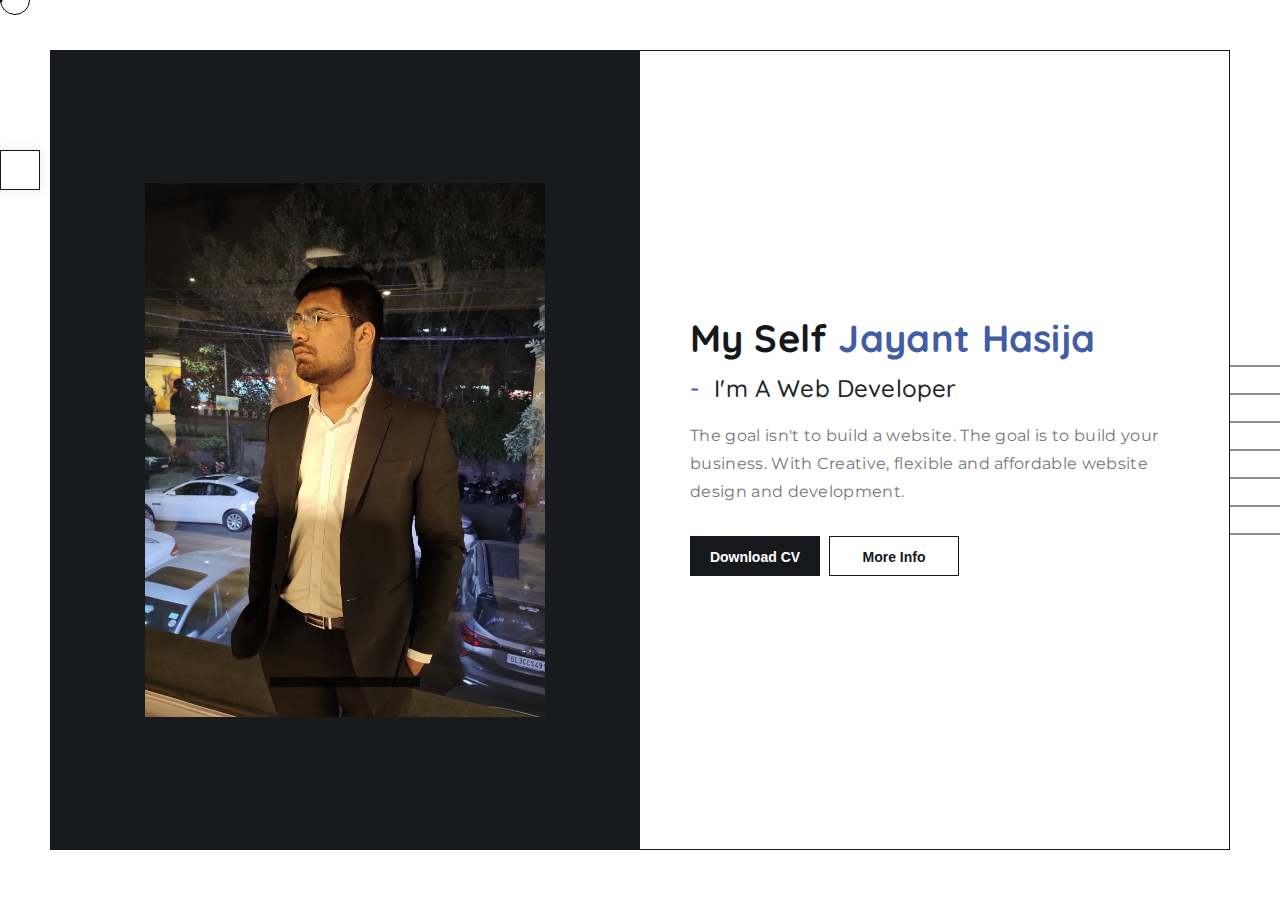
==== commit 961a50de: "portfolio" ====
--- a/index.html
+++ b/index.html
@@ -1,113 +1,728 @@
-﻿<!DOCTYPE html>
+﻿<!--========================================================= 
+Item Name: Masterly - Personal Portfolio One Page HTML Template.
+Author: ashishmaraviya
+Version: 1.0
+Copyright 2022-2023
+Author URI: https://themeforest.net/user/ashishmaraviya
+============================================================-->
+<!DOCTYPE html>
 <html lang="en">
 
 <head>
-    <meta charset="utf-8">
-    <title>Tunis - Personal Portfolio</title>
-    <meta name="viewport" content="width=device-width, initial-scale=1">
-
-    <!-- Template Google Fonts -->
-    <link href="../../css?family=Poppins:400,400i,500,500i,600,600i,700,700i,800,800i,900,900i" rel="stylesheet">
-    <link href="../../css-1?family=Open+Sans:300,400,400i,600,600i,700" rel="stylesheet">
-
-    <!-- Template CSS Files -->
-    <link href="css/bootstrap.min.css" rel="stylesheet">
-    <link href="css/preloader.min.css" rel="stylesheet">
-    <link href="css/circle.css" rel="stylesheet">
-    <link href="css/font-awesome.min.css" rel="stylesheet">
-    <link href="css/fm.revealator.jquery.min.css" rel="stylesheet">
-    <link href="css/style.css" rel="stylesheet">
-
-    <!-- CSS Skin File -->
-    <link href="css/skins/blue.css" rel="stylesheet">
-
-    <!-- Modernizr JS File -->
-    <script src="js/modernizr.custom.js"></script>
+    <meta charset="UTF-8">
+    <meta http-equiv="x-ua-compatible" content="ie=edge">
+    <meta name="viewport" content="width=device-width, initial-scale=1.0, minimum-scale=1.0">
+    
+    <title>Jayant Hasija - Personal Portfolio</title>
+    <meta name="keywords" content="personal portfolio, cv, resume, agency, bootstrap, clean, cv, designer, developer, freelancer, modern, one page portfolio, onepage, personal portfolio, responsive, resume, vcard">
+    <meta name="description" content="Best personal portfolio modern html template.">
+    <meta name="author" content="ashishmaraviya">
+
+    <!-- site Favicon -->
+    <link rel="icon" href="assets/img/favicon/favicon.png" sizes="32x32">
+
+    <!-- css All Plugins Files -->
+    <link rel="stylesheet" href="assets/css/plugins/animate.css">
+    <link rel="stylesheet" href="assets/css/plugins/swiper-bundle.min.css">
+    <link rel="stylesheet" href="assets/css/plugins/bootstrap.css">
+    <link rel="stylesheet" href="assets/css/plugins/jquery.fancybox.min.css">    
+
+    <!-- Main Style -->
+    <link rel="stylesheet" id="main_style" href="assets/css/style.css">
+    <link rel="stylesheet" href="assets/css/responsive.css">
+
 </head>
 
-<body class="home">
-<!-- Header Starts -->
-<header class="header" id="navbar-collapse-toggle">
-    <!-- Fixed Navigation Starts -->
-    <ul class="icon-menu d-none d-lg-block revealator-slideup revealator-once revealator-delay1">
-        <li class="icon-box active">
-            <i class="fa fa-home"></i>
-            <a href="index.html">
-                <h2>Home</h2>
-            </a>
-        </li>
-        <li class="icon-box">
-            <i class="fa fa-user"></i>
-            <a href="about.html">
-                <h2>About</h2>
-            </a>
-        </li>
-        <li class="icon-box">
-            <i class="fa fa-briefcase"></i>
-            <a href="portfolio.html">
-                <h2>Portfolio</h2>
-            </a>
-        </li>
-        <li class="icon-box">
-            <i class="fa fa-envelope-open"></i>
-            <a href="contact.html">
-                <h2>Contact</h2>
-            </a>
-        </li>
-    </ul>
-    <!-- Fixed Navigation Ends -->
-    <!-- Mobile Menu Starts -->
-    <nav role="navigation" class="d-block d-lg-none">
-        <div id="menuToggle">
-            <input type="checkbox">
-            <span></span>
-            <span></span>
-            <span></span>
-            <ul class="list-unstyled" id="menu">
-                <li class="active"><a href="index.html"><i class="fa fa-home"></i><span>Home</span></a></li>
-                <li><a href="about.html"><i class="fa fa-user"></i><span>About</span></a></li>
-                <li><a href="portfolio.html"><i class="fa fa-folder-open"></i><span>Portfolio</span></a></li>
-                <li><a href="contact.html"><i class="fa fa-envelope-open"></i><span>Contact</span></a></li>
-            </ul>
-        </div>
-    </nav>
-    <!-- Mobile Menu Ends -->
-</header>
-<!-- Header Ends -->
-<!-- Main Content Starts -->
-<section class="container-fluid main-container container-home p-0 revealator-slideup revealator-once revealator-delay1">
-    <div class="color-block d-none d-lg-block"></div>
-    <div class="row home-details-container align-items-center">
-        <div class="col-lg-4 bg position-fixed d-none d-lg-block"></div>
-        <div class="col-12 col-lg-8 offset-lg-4 home-details text-left text-sm-center text-lg-left">
-            <div>
-                <img src="img/me.jpg" class="img-fluid main-img-mobile d-none d-sm-block d-lg-none" alt="my picture">
-                <h1 class="text-uppercase poppins-font">I'm Jayant Hasija.<span>web Developer</span></h1>
-                <p class="open-sans-font">Web Developer with a proven ability to adapt in both self-starting and collaborative environments while staying focused on achieving high-quality results under strict deadlines.</p>
-                <a class="button" href="about.html">
-                    <span class="button-text">more about me</span>
-                    <span class="button-icon fa fa-arrow-right"></span>
-                </a>
-            </div>
+<body class="body-bg">
+
+    <!-- On change section animation -->
+    <div id="overlay_shine"></div>
+
+    <!-- Loader -->
+    <div id="ms-overlay">
+        <div class="ms-roller">
+            <div></div><div></div><div></div><div></div><div></div><div></div><div></div><div></div>
         </div>
     </div>
-</section>
-<!-- Main Content Ends -->
-
-<!-- Template JS Files -->
-<script src="js/jquery-3.5.0.min.js"></script>
-<script src="js/styleswitcher.js"></script>
-<script src="js/preloader.min.js"></script>
-<script src="js/fm.revealator.jquery.min.js"></script>
-<script src="js/imagesloaded.pkgd.min.js"></script>
-<script src="js/masonry.pkgd.min.js"></script>
-<script src="js/classie.js"></script>
-<script src="js/cbpGridGallery.js"></script>
-<script src="js/jquery.hoverdir.js"></script>
-<script src="js/popper.min.js"></script>
-<script src="js/bootstrap.js"></script>
-<script src="js/custom.js"></script>
-
+
+    <!-- Header navigation section -->
+    <header>
+        <div class="sidebar-title">
+            <h5>Menu</h5>
+            <a href="javascript:void(0)" class="nav-close"><i class="fa fa-times" aria-hidden="true"></i></a>
+        </div>
+        <nav class="ms-navigation">
+            <div>
+                <ul>
+                    <li><a href="javascript:void(0)" class="navs-link nav-home" data-section="ms-home"><i class="fa fa-home"></i><span>Home</span></a><span class="noty"><span>Home</span></span></li>
+                    <li><a href="javascript:void(0)" class="navs-link nav-about" data-section="ms-about-section"><i class="fa fa-user"></i><span>About</span></a><span class="noty"><span>About</span></span></li>
+                    <li><a href="javascript:void(0)" class="navs-link nav-experience" data-section="ms-experience-section"><i class="fa fa-briefcase"></i><span>Experience</span></a><span class="noty"><span>Experience</span></span></li>
+                    <li><a href="javascript:void(0)" class="navs-link nav-portfolio" data-section="ms-portfolio-section"><i class="fas fa-folder-open"></i><span>Portfolio</span></a><span class="noty"><span>Portfolio</span></span></li>
+                    <li><a href="javascript:void(0)" class="navs-link nav-news" data-section="ms-news-section"><i class="fas fa-newspaper"></i><span>News</span></a><span class="noty"><span>News</span></span></li>
+                    <li><a href="javascript:void(0)" class="navs-link nav-contact" data-section="ms-contact-section"><i class="fa fa-envelope"></i><span>Contact</span></a><span class="noty"><span>Contact</span></span></li>
+                </ul>
+            </div>
+        </nav>
+        <ul class="ms-social">
+            <li><a class="ms-btn-1" href="https://www.facebook.com/" target="_blank"><i class="fa fa-facebook" aria-hidden="true"></i></a></li>
+            <li><a class="ms-btn-1" href="https://www.instagram.com/" target="_blank"><i class="fa fa-instagram" aria-hidden="true"></i></a></li>
+            <li><a class="ms-btn-1" href="https://twitter.com/" target="_blank"><i class="fa fa-twitter" aria-hidden="true"></i></a></li>
+            <li><a class="ms-btn-1" href="https://linkedin.com/" target="_blank"><i class="fa fa-linkedin" aria-hidden="true"></i></a></li>
+        </ul>
+    </header>
+    <div class="header-overlay"></div>
+    <a href="javascript:void(0)" class="nav-toggle"><i class="fa fa-bars" aria-hidden="true"></i></a>
+    <!-- End Header navigation section -->
+
+    <!-- Home section -->
+    <section class="ms-home ms-slide home-section body-bg">
+        <div class="container-fluid p-0">
+            <div class="ms-row">
+                <div class="col-lg-6 col-md-12 border-content">
+                    <div class="profile-img main-bg-black">
+                        <div class="profile-detail">
+                            <img src="assets/img/profile.jpg" alt="profile" data-tilt="">
+                            <ul class="ms-social">
+                                <li><a href="https://www.facebook.com/" target="_blank"><i class="fa fa-facebook" aria-hidden="true"></i></a></li>
+                                <li><a href="https://www.instagram.com/" target="_blank"><i class="fa fa-instagram" aria-hidden="true"></i></a></li>
+                                <li><a href="https://twitter.com/" target="_blank"><i class="fa fa-twitter" aria-hidden="true"></i></a></li>
+                                <li><a href="https://linkedin.com/" target="_blank"><i class="fa fa-linkedin" aria-hidden="true"></i></a></li>
+                            </ul>
+                        </div>
+                    </div>
+                </div>
+                <div class="col-lg-6 col-md-12 border-content-color">
+                    <div class="ms-detail">
+                        <div class="info">
+                            <h1>My Self <span>Jayant Hasija</span></h1>
+                            <h2><span>-</span>I'm a Web Developer</h2>
+                            <p>The goal isn't to build a website. The goal is to build your business. With Creative, flexible and affordable website design and development.</p>
+                            <a class="custom-btn ms-btn m-r-5px" href="javascript:void(0)">Download CV</a>
+                            <a class="custom-btn ms-btn-1 nav-about" href="javascript:void(0)">More Info</a>
+                        </div>
+                    </div>
+                </div>
+            </div>
+        </div>
+    </section> 
+    <!-- Home section End -->
+
+    <!-- About section -->
+    <section class="ms-about-section ms-slide padding-tb-80 body-bg">
+        <div class="container">
+            <div class="row">
+                <div class="section-title">
+                    <h2>About<span> Me</span></h2>
+                    <span class="ligh-title">About</span>
+                </div>
+                <div class="col-lg-6">
+                    <div class="ms-about-detail">
+                        <h4>Creativity bleeds from the pen of inspiration.</h4>
+                        <p class="ms-text">I am your Brand Consultant having <b>8+ years</b> of experience in this field provides complete range of marketing materials and branding solution to any industry as well as corporate clients maintaining their reputation and increasing the brand awareness using PR & other print media & online marketing activities.</p>
+                        <div class="ms-about-info">
+                            <ul class="m-r-30">
+                                <li><span class="title">Full Name<b>:</b></span>Maria Martin Ilvor</li>
+                                <li><span class="title">Age<b>:</b></span>30 Years</li>
+                                <li><span class="title">Language<b>:</b></span>English, Hindi, Gujarati</li>
+                                <li><span class="title">Phone No<b>:</b></span>+00 9876543210</li>
+                                <li><span class="title">Email<b>:</b></span><a href="/cdn-cgi/l/email-protection" class="__cf_email__" data-cfemail="177a767e7b39726f767a677b7257707a767e7b3974787a">[email&#160;protected]</a></li>
+                                <li><span class="title">Address<b>:</b></span><span>Ruami Mello Moraes, - Salvador - MA, 40352, Brazil.</span></li>
+                            </ul>
+                        </div>
+                    </div>
+                </div>
+                <div class="col-lg-6">
+                    <div class="ms-skill-progress">
+                        <h5>PHP</h5>
+                        <div class="progress" data-percent="90%">
+                            <div class="progress-done progress-done-php" role="progressbar">
+                                <span>90%</span>
+                            </div>
+                        </div>
+                        <h5>JAVASCRIPT</h5>
+                        <div class="progress" data-percent="50%">
+                            <div class="progress-done progress-done-js" role="progressbar">
+                                <span>50%</span>
+                            </div>
+                        </div>
+                        <h5>HTML</h5>
+                        <div class="progress" data-percent="98%">
+                            <div class="progress-done progress-done-html" role="progressbar">
+                                <span>98%</span>
+                            </div>
+                        </div>
+                        <h5>CSS</h5>
+                        <div class="progress" data-percent="92%">
+                            <div class="progress-done progress-done-css" role="progressbar">
+                                <span>92%</span>
+                            </div>
+                        </div>
+                        <h5>SCSS</h5>
+                        <div class="progress" data-percent="70%">
+                            <div class="progress-done progress-done-scss" role="progressbar">
+                                <span>70%</span>
+                            </div>
+                        </div>
+                        <h5>Photoshop</h5>
+                        <div class="progress" data-percent="65%">
+                            <div class="progress-done progress-done-ps" role="progressbar">
+                                <span>65%</span>
+                            </div>
+                        </div>
+                    </div>
+                </div>
+            </div>
+
+            <!-- Service Block start -->
+            <div class="row service-box p-t-80 m-tb-minus-12">
+                <div class="col-lg-3 col-md-6 col-xs-12">
+                    <div class="flipper">
+                        <div class="main-box">
+                            <div class="box-front height-300 white-bg">
+                                <img class="bg-img svg_img" src="assets/img/service/1.svg" alt="Graphics Design">
+                                <div class="content-wrap">
+                                    <img class="icofont icofont-headphone-alt font-40px dark-color svg_img" src="assets/img/service/1.svg" alt="Graphics Design">
+                                    <h3>Graphics Design</h3>
+                                    <p>Develop the Visual Identity of Your Business</p>
+                                </div>
+                            </div>
+                            <div class="box-back height-300 gradient-bg">
+                                <div class="content-wrap">
+                                <h3>Graphics Design</h3>
+                                    <p>Develop the Visual Identity of Your Business</p>
+                                    <a href="#" class="btn">Read more</a>
+                                </div>
+                            </div>
+                        </div>
+                    </div>
+                </div>
+                <div class="col-lg-3 col-md-6 col-xs-12">
+                    <div class="flipper">
+                        <div class="main-box">
+                            <div class="box-front height-300 white-bg">
+                                <img class="bg-img svg_img" src="assets/img/service/2.svg" alt="Graphics Design">
+                                <div class="content-wrap">
+                                    <img class="icofont icofont-headphone-alt font-40px dark-color svg_img" src="assets/img/service/2.svg" alt="web design">
+                                    <h3>Web Design</h3>
+                                    <p>Connect With Your Users, Not Just Your Business.</p>
+                                </div>
+                            </div>
+                            <div class="box-back height-300 gradient-bg">
+                                <div class="content-wrap">
+                                    <h3>Web Design</h3>
+                                    <p>Connect With Your Users, Not Just Your Business.</p>
+                                    <a href="#" class="btn">Read more</a>
+                                </div>
+                            </div>
+                        </div>
+                    </div>
+                </div>
+                <div class="col-lg-3 col-md-6 col-xs-12">
+                    <div class="flipper">
+                        <div class="main-box">
+                            <div class="box-front height-300 white-bg">
+                                <img class="bg-img svg_img" src="assets/img/service/3.svg" alt="Graphics Design">
+                                <div class="content-wrap">
+                                    <img class="icofont icofont-headphone-alt font-40px dark-color svg_img" src="assets/img/service/3.svg" alt="development">
+                                    <h3>Development</h3>
+                                    <p>We Develop the Visual Identity of Your Business.</p>
+                                </div>
+                            </div>
+                            <div class="box-back height-300 gradient-bg">
+                                <div class="content-wrap">
+                                    <h3>Development</h3>
+                                    <p>We Develop the Visual Identity of Your Business.</p>
+                                    <a href="#" class="btn">Read more</a>
+                                </div>
+                            </div>
+                        </div>
+                    </div>
+                </div>
+                <div class="col-lg-3 col-md-6 col-xs-12">
+                    <div class="flipper">
+                        <div class="main-box">
+                            <div class="box-front height-300 white-bg">
+                                <img class="bg-img svg_img" src="assets/img/service/4.svg" alt="Graphics Design">
+                                <div class="content-wrap">
+                                    <img class="icofont icofont-headphone-alt font-40px dark-color svg_img" src="assets/img/service/4.svg" alt="seo friendly">
+                                    <h3>Seo Friendly</h3>
+                                    <p>Taking your site at the top of Google's ranking.</p>
+                                </div>
+                            </div>
+                            <div class="box-back height-300 gradient-bg">
+                                <div class="content-wrap">
+                                    <h3>Seo Friendly</h3>
+                                    <p>Taking your site at the top of Google's ranking.</p>
+                                    <a href="#" class="btn">Read more</a>
+                                </div>
+                            </div>
+                        </div>
+                    </div>
+                </div>
+            </div>
+        </div>
+    </section>
+    <!-- About section End -->
+
+    <!-- Start Experience & Education section -->
+    <section class="ms-experience-section ms-slide padding-tb-80 body-bg">
+        <div class="container">
+            <div class="row">
+                <div class="section-title">
+                    <h2>My <span>Achievements</span></h2>
+                    <span class="ligh-title">Achievements</span>
+                </div>
+                <div class="col-lg-6 col-md-12 col-sm-12">
+                    <div class="education">
+                        <h4>Education</h4>
+                        <ul class="timeline">
+                            <li class="timeline-item">
+                                <div class="timeline-block">
+                                    <div class="timeline-info">
+                                        <span>June 15, 2013 - 2016</span>
+                                    </div>
+                                    <div class="timeline-marker"></div>
+                                    <div class="timeline-content">
+                                        <h5 class="timeline-title">Master in Computer Engineering<span class="sub">- First Class</span></h5>
+                                        <p>Lorem Ipsum Commodo Dolor Sit Amet, Consectetur Adipisicing Elit, Sed Do Eiusmod Tempor Incididunt Ut Labore Et Dolore Magna Aliqua. Ut Enim Ad Minim Veniam</p>
+                                    </div>
+                                </div>
+                            </li>
+                            <li class="timeline-item">
+                                <div class="timeline-block">
+                                    <div class="timeline-info">
+                                        <span>June 12, 2010 - 2013</span>
+                                    </div>
+                                    <div class="timeline-marker"></div>
+                                    <div class="timeline-content">
+                                        <h5 class="timeline-title">Bachelor in Computer Engineering<span class="sub">- First Class</span></h5>
+                                        <p>Lorem Ipsum Commodo Dolor Sit Amet, Consectetur Adipisicing Elit, Sed Do Eiusmod Tempor Incididunt Ut Labore Et Dolore Magna Aliqua. Ut Enim Ad Minim Veniam</p>
+                                    </div>
+                                </div>
+                            </li>
+                            <li class="timeline-item">
+                                <div class="timeline-block">
+                                    <div class="timeline-info">
+                                        <span>June 1, 2009 - 2010</span>
+                                    </div>
+                                    <div class="timeline-marker"></div>
+                                    <div class="timeline-content">
+                                        <h5 class="timeline-title">Higher Secondary<span class="sub">- (A+)</span></h5>
+                                        <p>Lorem Ipsum Commodo Dolor Sit Amet, Consectetur Adipisicing Elit, Sed Do Eiusmod Tempor Incididunt Ut Labore Et Dolore Magna Aliqua. Ut Enim Ad Minim Veniam</p>
+                                    </div>
+                                </div>
+                            </li>
+                            <div class="timeline-period-end"></div>
+                        </ul>
+                        
+                    </div>
+                </div>
+                <div class="col-lg-6 col-md-12 col-sm-12">
+                    <div class="experiense">
+                        <h4>Experiense</h4>
+                        <ul class="timeline">
+                            <li class="timeline-item">
+                                <div class="timeline-block">
+                                    <div class="timeline-info">
+                                        <span>March 12, 2020</span>
+                                    </div>
+                                    <div class="timeline-marker"></div>
+                                    <div class="timeline-content">
+                                        <h5 class="timeline-title">Envato<span class="sub">- Team Leader</span></h5>
+                                        <p>Lorem Ipsum Commodo Dolor Sit Amet, Consectetur Adipisicing Elit, Sed Do Eiusmod Tempor Incididunt Ut Labore Et Dolore Magna Aliqua. Ut Enim Ad Minim Veniam</p>
+                                    </div>
+                                </div>
+                            </li>
+                            <li class="timeline-item">
+                                <div class="timeline-block">
+                                    <div class="timeline-info">
+                                        <span>January 23, 2018 - 2020</span>
+                                    </div>
+                                    <div class="timeline-marker"></div>
+                                    <div class="timeline-content">
+                                        <h5 class="timeline-title">Facebook Company<span class="sub">- Sr. Developer</span></h5>
+                                        <p>Lorem Ipsum Commodo Dolor Sit Amet, Consectetur Adipisicing Elit, Sed Do Eiusmod Tempor Incididunt Ut Labore Et Dolore Magna Aliqua. Ut Enim Ad Minim Veniam</p>
+                                    </div>
+                                </div>
+                            </li>
+                            <li class="timeline-item">
+                                <div class="timeline-block">
+                                    <div class="timeline-info">
+                                        <span>July 23, 2016 - 2018</span>
+                                    </div>
+                                    <div class="timeline-marker"></div>
+                                    <div class="timeline-content">
+                                        <h5 class="timeline-title">Twitter Company<span class="sub">- Jr. Developer</span></h5>
+                                        <p>Lorem Ipsum Commodo Dolor Sit Amet, Consectetur Adipisicing Elit, Sed Do Eiusmod Tempor Incididunt Ut Labore Et Dolore Magna Aliqua. Ut Enim Ad Minim Veniam</p>
+                                    </div>
+                                </div>
+                            </li>
+                            <div class="timeline-period-end"></div>
+                        </ul>
+                    </div>
+                </div>
+            </div>
+            <div class="row p-t-80 m-tb-minus-12 space-2 achive" id="counter">
+                <div class="col-lg-3 col-md-6 col-6 p-tp-12">
+                    <div class="count_block" data-tilt="">
+                        <h3><span class="counter counter-value" data-count="459">459</span>+</h3>
+                        <p>Projects</p>
+                    </div>
+                </div>
+                <div class="col-lg-3 col-md-6 col-6 p-tp-12" data-tilt="">
+                    <div class="count_block">
+                        <h3><span class="counter counter-value" data-count="241">241</span>+</h3>
+                        <p>Clients</p>
+                    </div>
+                </div>
+                <div class="col-lg-3 col-md-6 col-6 p-tp-12" data-tilt="">
+                    <div class="count_block">
+                        <h3 class="active-num"><span class="counter counter-value" data-count="56">56</span>+</h3>
+                        <p>Countries</p>
+                    </div>
+                </div>
+                <div class="col-lg-3 col-md-6 col-6 p-tp-12" data-tilt="">
+                    <div class="count_block">
+                        <h3><span class="counter counter-value" data-count="15">15</span>+</h3>
+                        <p>Awords</p>
+                    </div>
+                </div>
+            </div>
+        </div>
+    </section>
+    <!-- End Experience & Education Section -->
+
+    <!-- Start Portfolio Section -->
+    <section class="ms-portfolio-section ms-slide portfolio padding-tb-80 body-bg">
+        <div class="container">
+            <div class="section-title p-b-30">
+                <h2>My <span>Portfolio</span></h2>
+                <span class="ligh-title">Portfolio</span>
+            </div>
+            <div class="row m-b-minus-24px">
+                <div class="portfolio-content">
+                    <div>
+                        <div class="row">
+                            <div class="col-sm-12">
+                                <div class="portfolio-tabs">
+                                    <ul>
+                                        <li class="filter" data-filter="all">ALL</li>
+                                        <li class="filter" data-filter=".design">DESIGN</li>
+                                        <li class="filter" data-filter=".development">DEVELOPMENT</li>
+                                        <li class="filter" data-filter=".graphics">GRAPHICS</li>
+                                        <li class="filter" data-filter=".templates">Templates</li>
+                                    </ul>
+                                </div>
+                            </div>
+                            <div class="col-md-12 col-sm-12">
+                                <div class="portfolio-content-items">
+                                    <div class="row">
+                                        <div class="col-lg-4 col-md-6 col-xs-12 mix graphics templates">
+                                            <div class="hovereffect">
+                                                <div class="portfolio-img">
+                                                    <img src="assets/img/portfolio/11.jpg" alt="graphics">
+                                                    <h3><span>3D Graphics</span><span>Templates</span></h3>
+                                                </div>
+                                                <div class="overlay">
+                                                    <div class="overlay-info">
+                                                        <a class="info" href="#"><i class="fa fa-link" aria-hidden="true"></i></a>
+                                                        <a class="info" data-fancybox="gallery" href="assets/img/portfolio/1.jpg"><i class="fa fa-search" aria-hidden="true"></i></a>
+                                                    </div>
+                                                </div>
+                                            </div>
+                                        </div>
+                                        <div class="col-lg-4 col-md-6 col-xs-12 mix design">
+                                            <div class="hovereffect">
+                                                <div class="portfolio-img">
+                                                    <img src="assets/img/portfolio/22.jpg" alt="design">
+                                                    <h3><span>Web Design</span></h3>
+                                                </div>
+                                                <div class="overlay">
+                                                    <div class="overlay-info">
+                                                        <a class="info" href="#"><i class="fa fa-link" aria-hidden="true"></i></a>
+                                                        <a class="info" data-fancybox="gallery" href="assets/img/portfolio/2.jpg"><i class="fa fa-search" aria-hidden="true"></i></a>
+                                                    </div>
+                                                </div>
+                                            </div>
+                                        </div>
+                                        <div class="col-lg-4 col-md-6 col-xs-12 mix design">
+                                            <div class="hovereffect">
+                                                <div class="portfolio-img">
+                                                    <img src="assets/img/portfolio/33.jpg" alt="design">
+                                                    <h3><span>Web Design</span></h3>
+                                                </div>
+                                                <div class="overlay">
+                                                    <div class="overlay-info">
+                                                        <a class="info" href="#"><i class="fa fa-link" aria-hidden="true"></i></a>
+                                                        <a class="info" data-fancybox="gallery" href="assets/img/portfolio/3.jpg"><i class="fa fa-search" aria-hidden="true"></i></a>
+                                                    </div>
+                                                </div>
+                                            </div>
+                                        </div>
+                                        <div class="col-lg-4 col-md-6 col-xs-12 mix development">
+                                            <div class="hovereffect">
+                                                <div class="portfolio-img">
+                                                    <img src="assets/img/portfolio/44.jpg" alt="development">
+                                                    <h3><span>Development</span></h3>
+                                                </div>
+                                                <div class="overlay">
+                                                    <div class="overlay-info">
+                                                        <a class="info" href="#"><i class="fa fa-link" aria-hidden="true"></i></a>
+                                                        <a class="info" data-fancybox="gallery" href="assets/img/portfolio/4.jpg"><i class="fa fa-search" aria-hidden="true"></i></a>
+                                                    </div>
+                                                </div>
+                                            </div>
+                                        </div>
+                                        <div class="col-lg-4 col-md-6 col-xs-12 mix templates design">
+                                            <div class="hovereffect">
+                                                <div class="portfolio-img">
+                                                    <img src="assets/img/portfolio/55.jpg" alt="templates">
+                                                    <h3><span>Templates</span><span>Web Design</span></h3>
+                                                </div>
+                                                <div class="overlay">
+                                                    <div class="overlay-info">
+                                                        <a class="info" href="#"><i class="fa fa-link" aria-hidden="true"></i></a>
+                                                        <a class="info" data-fancybox="gallery" href="assets/img/portfolio/5.jpg"><i class="fa fa-search" aria-hidden="true"></i></a>
+                                                    </div>
+                                                </div>
+                                            </div>
+                                        </div>
+                                        <div class="col-lg-4 col-md-6 col-xs-12 mix development graphics">
+                                            <div class="hovereffect">
+                                                <div class="portfolio-img">
+                                                    <img src="assets/img/portfolio/66.jpg" alt="development">
+                                                    <h3><span>Development</span><span>3D Graphics</span></h3>
+                                                </div>
+                                                <div class="overlay">
+                                                    <div class="overlay-info">
+                                                        <a class="info" href="#"><i class="fa fa-link" aria-hidden="true"></i></a>
+                                                        <a class="info" data-fancybox="gallery" href="assets/img/portfolio/6.jpg"><i class="fa fa-search" aria-hidden="true"></i></a>
+                                                    </div>
+                                                </div>
+                                            </div>
+                                        </div>
+                                    </div>
+                                </div>
+                            </div>
+                        </div>
+                    </div>
+                </div>
+            </div>
+        </div>
+    </section>
+    <!-- End Portfolio Section -->
+
+    <!-- Start News Section -->
+    <section class="ms-news-section ms-slide padding-tb-80 body-bg">
+        <div class="container">
+            <div class="section-title">
+                <h2>Latest <span>News</span></h2>
+                <span class="ligh-title">News</span>
+            </div>
+            <div class="row m-b-minus-24px">
+                <div class="col-lg-4 col-md-6">
+                    <div class="news-info">
+                        <figure class="news-img"><a href="#"><img src="assets/img/news/1.jpg" alt="news imag"></a>
+                        </figure>
+                        <div class="detail">
+                            <label>July 30,2019 - <a href="#">Marketing</a></label>
+                            <h3><a href="#">Marketing Guide: 5 Steps to Success.</a></h3>
+                            <p class="text-length">"Lorem Ipsum is simply dummy text of the printing and typesetting industry.</p>
+                            <div class="more-info">
+                                <a href="#">Read More<span></span></a>
+                            </div>
+                        </div>
+                    </div>
+                </div>
+                <div class="col-lg-4 col-md-6">
+                    <div class="news-info">
+                        <figure class="news-img"><a href="#"><img src="assets/img/news/2.jpg" alt="news imag"></a>
+                        </figure>
+                        <div class="detail">
+                            <label>July 30,2019 - <a href="#">Business</a></label>
+                            <h3><a href="#">Best way to solve business deal issue.</a></h3>
+                            <p class="text-length">"Lorem Ipsum is simply dummy text of the printing and typesetting industry.</p>
+                            <div class="more-info">
+                                <a href="#">Read More<span></span></a>
+                            </div>
+                        </div>
+                    </div>
+                </div>
+                <div class="col-lg-4 col-md-6">
+                    <div class="news-info">
+                        <figure class="news-img"><a href="#"><img src="assets/img/news/3.jpg" alt="news imag"></a>
+                        </figure>
+                        <div class="detail">
+                            <label>July 30,2019 - <a href="#">Knowledge</a></label>
+                            <h3><a href="#">31 customer service stats know in 2019.</a></h3>
+                            <p class="text-length">"Lorem Ipsum is simply dummy text of the printing and typesetting industry.</p>
+                            <div class="more-info">
+                                <a href="#">Read More<span></span></a>
+                            </div>
+                        </div>
+                    </div>
+                </div>
+                <div class="col-lg-4 col-md-6">
+                    <div class="news-info">
+                        <figure class="news-img"><a href="#"><img src="assets/img/news/4.jpg" alt="news imag"></a>
+                        </figure>
+                        <div class="detail">
+                            <label>July 30,2019 - <a href="#">Business</a></label>
+                            <h3><a href="#">Business ideas to grow your business.</a></h3>
+                            <p class="text-length">"Lorem Ipsum is simply dummy text of the printing and typesetting industry.</p>
+                            <div class="more-info">
+                                <a href="#">Read More<span></span></a>
+                            </div>
+                        </div>
+                    </div>
+                </div>
+                <div class="col-lg-4 col-md-6">
+                    <div class="news-info">
+                        <figure class="news-img"><a href="#"><img src="assets/img/news/5.jpg" alt="news imag"></a>
+                        </figure>
+                        <div class="detail">
+                            <label>July 30,2019 - <a href="#">Marketing</a></label>
+                            <h3><a href="#">Marketing Guide: 5 Steps to Success.</a></h3>
+                            <p class="text-length">"Lorem Ipsum is simply dummy text of the printing and typesetting industry.</p>
+                            <div class="more-info">
+                                <a href="#">Read More<span></span></a>
+                            </div>
+                        </div>
+                    </div>
+                </div>
+                <div class="col-lg-4 col-md-6">
+                    <div class="news-info">
+                        <figure class="news-img"><a href="#"><img src="assets/img/news/6.jpg" alt="news imag"></a>
+                        </figure>
+                        <div class="detail">
+                            <label>July 30,2019 - <a href="#">Knowledge</a></label>
+                            <h3><a href="#">31 customer service stats know in 2019.</a></h3>
+                            <p class="text-length">"Lorem Ipsum is simply dummy text of the printing and typesetting industry.</p>
+                            <div class="more-info">
+                                <a href="#">Read More<span></span></a>
+                            </div>
+                        </div>
+                    </div>
+                </div>
+                <div class="col-md-12">
+                    <div class="ms-pagination">
+                        <ul>
+                            <li><a href="#"><i class="fa fa-angle-double-left"></i></a></li>
+                            <li><a href="#" class="active">1</a></li>
+                            <li><a href="#">2</a></li>
+                            <li><a href="#">3</a></li>
+                            <li class="dots">...</li>
+                            <li><a href="#">9</a></li>
+                            <li><a href="#"><i class="fa fa-angle-double-right"></i></a></li>
+                    </ul></div>
+                </div>
+            </div>
+        </div>
+    </section>
+    <!-- End News Section -->
+
+    <!-- Start Contact Section -->
+    <section class="ms-contact-section ms-slide padding-tb-80 body-bg">
+        <div class="container d-block">
+            <div class="section-title">
+                <h2>Get in <span>Touch</span></h2>
+                <span class="ligh-title">Contact</span>
+            </div>
+            <div class="row">
+                <div class="col-md-6">
+                    <iframe src="//maps.google.com/maps?q=-12.942227,-38.480291&z=15&output=embed" allowfullscreen=""></iframe>
+                </div>
+                <div class="col-md-6">
+                    <form>
+                        <div class="form-group">
+                            <input type="text" class="form-control" id="fname" placeholder="Full Name">
+                        </div>
+                        <div class="form-group">
+                          <input type="email" class="form-control" id="umail" placeholder="Email">
+                        </div>
+                        <div class="form-group">
+                            <input type="text" class="form-control" id="phone" placeholder="Phone">
+                        </div>
+                        <div class="form-group">
+                          <textarea class="form-control" id="exampleFormControlTextarea1" rows="3" placeholder="Message"></textarea>
+                        </div>
+                        <button type="submit" class="custom-btn ms-btn-1">Submit</button>
+                      </form>
+                </div>
+            </div>
+            <div class="row p-t-80 ms-contact-detail m-tb-minus-12">
+                <div class="col-xs-12 col-sm-6 col-lg-4 p-tp-12">
+                    <div class="ms-box">							
+                        <div class="detail">
+                            <div class="icon"><i class="fa fa-envelope" aria-hidden="true"></i></div>
+                            <div class="info">
+                                <h3 class="title">Mail & Website</h3>
+                                <p>
+                                    <i class="fa fa-envelope" aria-hidden="true"></i> &nbsp <a href="/cdn-cgi/l/email-protection" class="__cf_email__" data-cfemail="412c20282d6f2439202c312d2401262c20282d6f222e2c">[email&#160;protected]</a>
+                                </p>
+                                <p>
+                                    <i class="fa fa-globe" aria-hidden="true"></i> &nbsp www.yourdomain.com
+                                </p>
+                            </div>
+                        </div>
+                        <div class="space"></div>
+                    </div> 
+                </div>
+                    
+                <div class="col-xs-12 col-sm-6 col-lg-4 p-tp-12">
+                    <div class="ms-box">							
+                        <div class="detail">
+                            <div class="icon"><i class="fa fa-mobile" aria-hidden="true"></i></div>
+                            <div class="info">
+                                <h3 class="title">Contact</h3>
+                                <p>
+                                    <i class="fa fa-mobile" aria-hidden="true"></i> &nbsp (+91)-9876XXXXX
+                                </p>
+                                <p>
+                                    <i class="fa fa-mobile" aria-hidden="true"></i> &nbsp  (+91)-987654XXXX
+                                </p>
+                            </div>
+                        </div>
+                        <div class="space"></div>
+                    </div> 
+                </div>
+                    
+                <div class="col-xs-12 col-sm-6 col-lg-4 p-tp-12 m-auto">
+                    <div class="ms-box">							
+                        <div class="detail">
+                            <div class="icon"><i class="fa fa-map-marker" aria-hidden="true"></i></div>
+                            <div class="info">
+                                <h3 class="title">Address</h3>
+                                <p>
+                                    <i class="fa fa-map-marker" aria-hidden="true"></i> &nbsp Ruami Mello Moraes Filho, 987 - Salvador - MA, 40352, Brazil.
+                                </p>
+                            </div>
+                        </div>
+                        <div class="space"></div>
+                    </div> 
+                </div>		    
+                <!-- /Boxes de Acoes -->
+            </div>
+        </div>
+    </section>
+    <!-- End Contact Section -->
+
+    <!-- Theme Custom Cursors -->
+    <div class="ms-cursor"></div>
+    <div class="ms-cursor-2"></div>
+
+    <!-- Plugins JS -->
+    <script data-cfasync="false" src="../../../cdn-cgi/scripts/5c5dd728/cloudflare-static/email-decode.min.js"></script><script src="assets/js/plugins/jquery-3.5.1.min.js"></script>
+    <script src="assets/js/plugins/jquery.bundle.notify.min.js"></script>
+    <script src="assets/js/plugins/jquery.notify.min.js"></script>
+    <script src="assets/js/plugins/bootstrap.bundle.min.js"></script>
+    <script src="assets/js/plugins/jquery.fancybox.min.js"></script>
+    <script src="assets/js/plugins/mixitup.min.js"></script>
+    <script src="assets/js/plugins/fontawesome.js"></script>
+    <script src="assets/js/plugins/tilt.jquery.js"></script>
+    <!-- Main Js -->
+    <script src="assets/js/ms-tools.js"></script>
+    <script src="assets/js/main.js"></script>
 </body>
 
-</html>
+</html>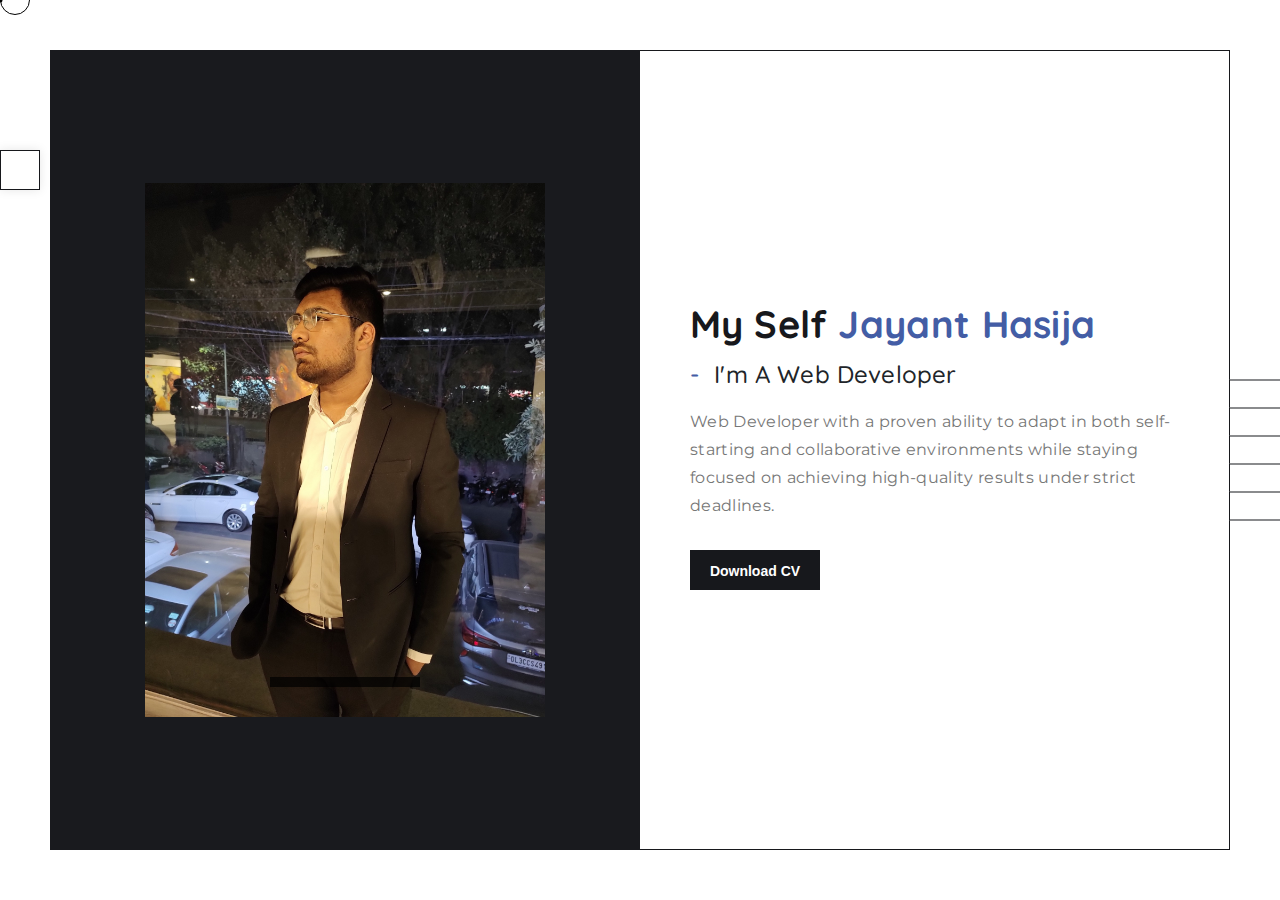
==== commit f24dbc9d: "portfolio" ====
--- a/index.html
+++ b/index.html
@@ -1,11 +1,4 @@
-﻿<!--========================================================= 
-Item Name: Masterly - Personal Portfolio One Page HTML Template.
-Author: ashishmaraviya
-Version: 1.0
-Copyright 2022-2023
-Author URI: https://themeforest.net/user/ashishmaraviya
-============================================================-->
-<!DOCTYPE html>
+﻿<!DOCTYPE html>
 <html lang="en">
 
 <head>
@@ -18,9 +11,6 @@
     <meta name="description" content="Best personal portfolio modern html template.">
     <meta name="author" content="ashishmaraviya">
 
-    <!-- site Favicon -->
-    <link rel="icon" href="assets/img/favicon/favicon.png" sizes="32x32">
-
     <!-- css All Plugins Files -->
     <link rel="stylesheet" href="assets/css/plugins/animate.css">
     <link rel="stylesheet" href="assets/css/plugins/swiper-bundle.min.css">
@@ -34,16 +24,6 @@
 </head>
 
 <body class="body-bg">
-
-    <!-- On change section animation -->
-    <div id="overlay_shine"></div>
-
-    <!-- Loader -->
-    <div id="ms-overlay">
-        <div class="ms-roller">
-            <div></div><div></div><div></div><div></div><div></div><div></div><div></div><div></div>
-        </div>
-    </div>
 
     <!-- Header navigation section -->
     <header>
@@ -58,7 +38,6 @@
                     <li><a href="javascript:void(0)" class="navs-link nav-about" data-section="ms-about-section"><i class="fa fa-user"></i><span>About</span></a><span class="noty"><span>About</span></span></li>
                     <li><a href="javascript:void(0)" class="navs-link nav-experience" data-section="ms-experience-section"><i class="fa fa-briefcase"></i><span>Experience</span></a><span class="noty"><span>Experience</span></span></li>
                     <li><a href="javascript:void(0)" class="navs-link nav-portfolio" data-section="ms-portfolio-section"><i class="fas fa-folder-open"></i><span>Portfolio</span></a><span class="noty"><span>Portfolio</span></span></li>
-                    <li><a href="javascript:void(0)" class="navs-link nav-news" data-section="ms-news-section"><i class="fas fa-newspaper"></i><span>News</span></a><span class="noty"><span>News</span></span></li>
                     <li><a href="javascript:void(0)" class="navs-link nav-contact" data-section="ms-contact-section"><i class="fa fa-envelope"></i><span>Contact</span></a><span class="noty"><span>Contact</span></span></li>
                 </ul>
             </div>
@@ -66,7 +45,7 @@
         <ul class="ms-social">
             <li><a class="ms-btn-1" href="https://www.facebook.com/" target="_blank"><i class="fa fa-facebook" aria-hidden="true"></i></a></li>
             <li><a class="ms-btn-1" href="https://www.instagram.com/" target="_blank"><i class="fa fa-instagram" aria-hidden="true"></i></a></li>
-            <li><a class="ms-btn-1" href="https://twitter.com/" target="_blank"><i class="fa fa-twitter" aria-hidden="true"></i></a></li>
+            <li><a class="ms-btn-1" href="https://twitter.com/" target="_blank"><i class="fa fa-gmail" aria-hidden="true"></i></a></li>
             <li><a class="ms-btn-1" href="https://linkedin.com/" target="_blank"><i class="fa fa-linkedin" aria-hidden="true"></i></a></li>
         </ul>
     </header>
@@ -96,9 +75,8 @@
                         <div class="info">
                             <h1>My Self <span>Jayant Hasija</span></h1>
                             <h2><span>-</span>I'm a Web Developer</h2>
-                            <p>The goal isn't to build a website. The goal is to build your business. With Creative, flexible and affordable website design and development.</p>
-                            <a class="custom-btn ms-btn m-r-5px" href="javascript:void(0)">Download CV</a>
-                            <a class="custom-btn ms-btn-1 nav-about" href="javascript:void(0)">More Info</a>
+                            <p>Web Developer with a proven ability to adapt in both self-starting and collaborative environments while staying focused on achieving high-quality results under strict deadlines. </p>
+                            <a class="custom-btn ms-btn m-r-5px" href="https://jayanthasija.github.io/portfolio.github.io/resume.pdf" target="_blank">Download CV</a>
                         </div>
                     </div>
                 </div>
@@ -118,43 +96,43 @@
                 <div class="col-lg-6">
                     <div class="ms-about-detail">
                         <h4>Creativity bleeds from the pen of inspiration.</h4>
-                        <p class="ms-text">I am your Brand Consultant having <b>8+ years</b> of experience in this field provides complete range of marketing materials and branding solution to any industry as well as corporate clients maintaining their reputation and increasing the brand awareness using PR & other print media & online marketing activities.</p>
+                        <p class="ms-text">I am a creative Website designer and developer having <b>2+ years</b> of experience in this field provides best work  marketing materials and branding solution to any industry as well as corporate clients maintaining their reputation and increasing the brand awareness using PR & other print media & online marketing activities.</p>
                         <div class="ms-about-info">
                             <ul class="m-r-30">
-                                <li><span class="title">Full Name<b>:</b></span>Maria Martin Ilvor</li>
-                                <li><span class="title">Age<b>:</b></span>30 Years</li>
-                                <li><span class="title">Language<b>:</b></span>English, Hindi, Gujarati</li>
-                                <li><span class="title">Phone No<b>:</b></span>+00 9876543210</li>
-                                <li><span class="title">Email<b>:</b></span><a href="/cdn-cgi/l/email-protection" class="__cf_email__" data-cfemail="177a767e7b39726f767a677b7257707a767e7b3974787a">[email&#160;protected]</a></li>
-                                <li><span class="title">Address<b>:</b></span><span>Ruami Mello Moraes, - Salvador - MA, 40352, Brazil.</span></li>
+                                <li><span class="title">Full Name<b>:</b></span>Jayant Hasija</li>
+                                <li><span class="title">Age<b>:</b></span>21 Years</li>
+                                <li><span class="title">Language<b>:</b></span>English, Hindi</li>
+                                <li><span class="title">Phone No<b>:</b></span>+91 9717495178</li>
+                                <li><span class="title">Email<b>:</b></span><a href="/cdn-cgi/l/email-protection" class="__cf_email__" data-cfemail="177a767e7b39726f767a677b7257707a767e7b3974787a">jayanthasija8350@gmail.com</a></li>
+                                <li><span class="title">Address<b>:</b></span><span>New Delhi, 110015</span></li>
                             </ul>
                         </div>
                     </div>
                 </div>
                 <div class="col-lg-6">
                     <div class="ms-skill-progress">
-                        <h5>PHP</h5>
-                        <div class="progress" data-percent="90%">
+                        <h5>HTML</h5>
+                        <div class="progress" data-percent="100%">
                             <div class="progress-done progress-done-php" role="progressbar">
-                                <span>90%</span>
+                                <span>100%</span>
                             </div>
                         </div>
                         <h5>JAVASCRIPT</h5>
-                        <div class="progress" data-percent="50%">
+                        <div class="progress" data-percent="60%">
                             <div class="progress-done progress-done-js" role="progressbar">
-                                <span>50%</span>
-                            </div>
-                        </div>
-                        <h5>HTML</h5>
+                                <span>60%</span>
+                            </div>
+                        </div>
+                        <h5>BOOTSTRAP</h5>
                         <div class="progress" data-percent="98%">
                             <div class="progress-done progress-done-html" role="progressbar">
                                 <span>98%</span>
                             </div>
                         </div>
                         <h5>CSS</h5>
-                        <div class="progress" data-percent="92%">
+                        <div class="progress" data-percent="99%">
                             <div class="progress-done progress-done-css" role="progressbar">
-                                <span>92%</span>
+                                <span>99%</span>
                             </div>
                         </div>
                         <h5>SCSS</h5>
@@ -183,14 +161,13 @@
                                 <div class="content-wrap">
                                     <img class="icofont icofont-headphone-alt font-40px dark-color svg_img" src="assets/img/service/1.svg" alt="Graphics Design">
                                     <h3>Graphics Design</h3>
-                                    <p>Develop the Visual Identity of Your Business</p>
+                                    <p>Excellent graphics makes website more user friendly. </p>
                                 </div>
                             </div>
                             <div class="box-back height-300 gradient-bg">
                                 <div class="content-wrap">
                                 <h3>Graphics Design</h3>
-                                    <p>Develop the Visual Identity of Your Business</p>
-                                    <a href="#" class="btn">Read more</a>
+                                    <p>Develop the Visual graphics of Website.</p>
                                 </div>
                             </div>
                         </div>
@@ -210,8 +187,7 @@
                             <div class="box-back height-300 gradient-bg">
                                 <div class="content-wrap">
                                     <h3>Web Design</h3>
-                                    <p>Connect With Your Users, Not Just Your Business.</p>
-                                    <a href="#" class="btn">Read more</a>
+                                    <p>Creative and Best Design with great user experience.</p>
                                 </div>
                             </div>
                         </div>
@@ -224,15 +200,14 @@
                                 <img class="bg-img svg_img" src="assets/img/service/3.svg" alt="Graphics Design">
                                 <div class="content-wrap">
                                     <img class="icofont icofont-headphone-alt font-40px dark-color svg_img" src="assets/img/service/3.svg" alt="development">
-                                    <h3>Development</h3>
-                                    <p>We Develop the Visual Identity of Your Business.</p>
+                                    <h3>User Experience</h3>
+                                    <p>Best UE with smooth functions and great loading speed.</p>
                                 </div>
                             </div>
                             <div class="box-back height-300 gradient-bg">
                                 <div class="content-wrap">
-                                    <h3>Development</h3>
-                                    <p>We Develop the Visual Identity of Your Business.</p>
-                                    <a href="#" class="btn">Read more</a>
+                                    <h3>User Experience</h3>
+                                    <p>Knowledge of best techniques to develop great user experience.</p>
                                 </div>
                             </div>
                         </div>
@@ -252,8 +227,7 @@
                             <div class="box-back height-300 gradient-bg">
                                 <div class="content-wrap">
                                     <h3>Seo Friendly</h3>
-                                    <p>Taking your site at the top of Google's ranking.</p>
-                                    <a href="#" class="btn">Read more</a>
+                                    <p>Best Seo techniques helps to grow fast.</p>
                                 </div>
                             </div>
                         </div>
@@ -279,36 +253,36 @@
                             <li class="timeline-item">
                                 <div class="timeline-block">
                                     <div class="timeline-info">
-                                        <span>June 15, 2013 - 2016</span>
+                                        <span>2019 - 2022</span>
                                     </div>
                                     <div class="timeline-marker"></div>
                                     <div class="timeline-content">
-                                        <h5 class="timeline-title">Master in Computer Engineering<span class="sub">- First Class</span></h5>
-                                        <p>Lorem Ipsum Commodo Dolor Sit Amet, Consectetur Adipisicing Elit, Sed Do Eiusmod Tempor Incididunt Ut Labore Et Dolore Magna Aliqua. Ut Enim Ad Minim Veniam</p>
+                                        <h5 class="timeline-title">B.com(Hons.) <span class="sub">- Delhi University</span></h5>
+                                        <p>Completed Bachelors degree of commerce from Delhi University.</p>
                                     </div>
                                 </div>
                             </li>
                             <li class="timeline-item">
                                 <div class="timeline-block">
                                     <div class="timeline-info">
-                                        <span>June 12, 2010 - 2013</span>
+                                        <span>2019 - 2020</span>
                                     </div>
                                     <div class="timeline-marker"></div>
                                     <div class="timeline-content">
-                                        <h5 class="timeline-title">Bachelor in Computer Engineering<span class="sub">- First Class</span></h5>
-                                        <p>Lorem Ipsum Commodo Dolor Sit Amet, Consectetur Adipisicing Elit, Sed Do Eiusmod Tempor Incididunt Ut Labore Et Dolore Magna Aliqua. Ut Enim Ad Minim Veniam</p>
+                                        <h5 class="timeline-title">Web Designing and Digital Marketing Diploma<span class="sub">- Aptech Learning</span></h5>
+                                        <p>Completed Diploma in Website Designing and Digital Marketing from Aptech Learning Institute.</p>
                                     </div>
                                 </div>
                             </li>
                             <li class="timeline-item">
                                 <div class="timeline-block">
                                     <div class="timeline-info">
-                                        <span>June 1, 2009 - 2010</span>
+                                        <span>2020 - 2021</span>
                                     </div>
                                     <div class="timeline-marker"></div>
                                     <div class="timeline-content">
-                                        <h5 class="timeline-title">Higher Secondary<span class="sub">- (A+)</span></h5>
-                                        <p>Lorem Ipsum Commodo Dolor Sit Amet, Consectetur Adipisicing Elit, Sed Do Eiusmod Tempor Incididunt Ut Labore Et Dolore Magna Aliqua. Ut Enim Ad Minim Veniam</p>
+                                        <h5 class="timeline-title">C++ and Python Programming Diploma<span class="sub">- IANT Institute</span></h5>
+                                        <p>Completed Diploma of Python and c++ Programming Language from IANT Institute.</p>
                                     </div>
                                 </div>
                             </li>
@@ -319,44 +293,35 @@
                 </div>
                 <div class="col-lg-6 col-md-12 col-sm-12">
                     <div class="experiense">
-                        <h4>Experiense</h4>
+                        <h4>Experience</h4>
                         <ul class="timeline">
                             <li class="timeline-item">
                                 <div class="timeline-block">
                                     <div class="timeline-info">
-                                        <span>March 12, 2020</span>
+                                        <span>July 2020 - Present</span>
                                     </div>
                                     <div class="timeline-marker"></div>
                                     <div class="timeline-content">
-                                        <h5 class="timeline-title">Envato<span class="sub">- Team Leader</span></h5>
-                                        <p>Lorem Ipsum Commodo Dolor Sit Amet, Consectetur Adipisicing Elit, Sed Do Eiusmod Tempor Incididunt Ut Labore Et Dolore Magna Aliqua. Ut Enim Ad Minim Veniam</p>
+                                        <h5 class="timeline-title">Sunbow Technologies<span class="sub">- Web Designer</span></h5>
+                                        <p>Currently Working as a Web designer. My role in my current company is to convert psd or xd files to pixel perfect html and css website. Worked on more than 10 websites in previuos 2 months including ecommerce and dynamic websites.
+                                            For reference –<a href=" https://arkeen.dmcommerce.com.br"> https://arkeen.dmcommerce.com.br</a>
+                                            </p>
                                     </div>
                                 </div>
                             </li>
                             <li class="timeline-item">
                                 <div class="timeline-block">
                                     <div class="timeline-info">
-                                        <span>January 23, 2018 - 2020</span>
+                                        <span>Jan 2021 - June 2022</span>
                                     </div>
                                     <div class="timeline-marker"></div>
                                     <div class="timeline-content">
-                                        <h5 class="timeline-title">Facebook Company<span class="sub">- Sr. Developer</span></h5>
-                                        <p>Lorem Ipsum Commodo Dolor Sit Amet, Consectetur Adipisicing Elit, Sed Do Eiusmod Tempor Incididunt Ut Labore Et Dolore Magna Aliqua. Ut Enim Ad Minim Veniam</p>
+                                        <h5 class="timeline-title">CryptoMize<span class="sub">- Web Designer</span></h5>
+                                        <p>Design and Develop lot of static and dynamic websites for various clients. Also Design and maintain company’s own website <a href="https://cryptomize.com">cryptomize.com.</a>  </p>
                                     </div>
                                 </div>
                             </li>
-                            <li class="timeline-item">
-                                <div class="timeline-block">
-                                    <div class="timeline-info">
-                                        <span>July 23, 2016 - 2018</span>
-                                    </div>
-                                    <div class="timeline-marker"></div>
-                                    <div class="timeline-content">
-                                        <h5 class="timeline-title">Twitter Company<span class="sub">- Jr. Developer</span></h5>
-                                        <p>Lorem Ipsum Commodo Dolor Sit Amet, Consectetur Adipisicing Elit, Sed Do Eiusmod Tempor Incididunt Ut Labore Et Dolore Magna Aliqua. Ut Enim Ad Minim Veniam</p>
-                                    </div>
-                                </div>
-                            </li>
+                       
                             <div class="timeline-period-end"></div>
                         </ul>
                     </div>
@@ -365,26 +330,26 @@
             <div class="row p-t-80 m-tb-minus-12 space-2 achive" id="counter">
                 <div class="col-lg-3 col-md-6 col-6 p-tp-12">
                     <div class="count_block" data-tilt="">
-                        <h3><span class="counter counter-value" data-count="459">459</span>+</h3>
+                        <h3><span class="counter counter-value" data-count="20">20</span>+</h3>
                         <p>Projects</p>
                     </div>
                 </div>
                 <div class="col-lg-3 col-md-6 col-6 p-tp-12" data-tilt="">
                     <div class="count_block">
-                        <h3><span class="counter counter-value" data-count="241">241</span>+</h3>
-                        <p>Clients</p>
+                        <h3><span class="counter counter-value" data-count="10">10</span>+</h3>
+                        <p>Skills</p>
                     </div>
                 </div>
                 <div class="col-lg-3 col-md-6 col-6 p-tp-12" data-tilt="">
                     <div class="count_block">
-                        <h3 class="active-num"><span class="counter counter-value" data-count="56">56</span>+</h3>
-                        <p>Countries</p>
+                        <h3 class="active-num"><span class="counter counter-value" data-count="2">2</span>+</h3>
+                        <p>Experience</p>
                     </div>
                 </div>
                 <div class="col-lg-3 col-md-6 col-6 p-tp-12" data-tilt="">
                     <div class="count_block">
                         <h3><span class="counter counter-value" data-count="15">15</span>+</h3>
-                        <p>Awords</p>
+                        <p>Awards</p>
                     </div>
                 </div>
             </div>
@@ -402,31 +367,18 @@
             <div class="row m-b-minus-24px">
                 <div class="portfolio-content">
                     <div>
-                        <div class="row">
-                            <div class="col-sm-12">
-                                <div class="portfolio-tabs">
-                                    <ul>
-                                        <li class="filter" data-filter="all">ALL</li>
-                                        <li class="filter" data-filter=".design">DESIGN</li>
-                                        <li class="filter" data-filter=".development">DEVELOPMENT</li>
-                                        <li class="filter" data-filter=".graphics">GRAPHICS</li>
-                                        <li class="filter" data-filter=".templates">Templates</li>
-                                    </ul>
-                                </div>
-                            </div>
                             <div class="col-md-12 col-sm-12">
                                 <div class="portfolio-content-items">
                                     <div class="row">
                                         <div class="col-lg-4 col-md-6 col-xs-12 mix graphics templates">
                                             <div class="hovereffect">
                                                 <div class="portfolio-img">
-                                                    <img src="assets/img/portfolio/11.jpg" alt="graphics">
-                                                    <h3><span>3D Graphics</span><span>Templates</span></h3>
+                                                    <img src="assets/img/portfolio/1.jpg" alt="graphics">
+                                                    <h3><span>Web Design</span></h3>
                                                 </div>
                                                 <div class="overlay">
                                                     <div class="overlay-info">
-                                                        <a class="info" href="#"><i class="fa fa-link" aria-hidden="true"></i></a>
-                                                        <a class="info" data-fancybox="gallery" href="assets/img/portfolio/1.jpg"><i class="fa fa-search" aria-hidden="true"></i></a>
+                                                        <a class="info" href="https://infinitebebidas.dmcommerce.com.br/"><i class="fa fa-link" aria-hidden="true"></i></a>
                                                     </div>
                                                 </div>
                                             </div>
@@ -434,13 +386,12 @@
                                         <div class="col-lg-4 col-md-6 col-xs-12 mix design">
                                             <div class="hovereffect">
                                                 <div class="portfolio-img">
-                                                    <img src="assets/img/portfolio/22.jpg" alt="design">
+                                                    <img src="assets/img/portfolio/2.jpg" alt="design">
                                                     <h3><span>Web Design</span></h3>
                                                 </div>
                                                 <div class="overlay">
                                                     <div class="overlay-info">
-                                                        <a class="info" href="#"><i class="fa fa-link" aria-hidden="true"></i></a>
-                                                        <a class="info" data-fancybox="gallery" href="assets/img/portfolio/2.jpg"><i class="fa fa-search" aria-hidden="true"></i></a>
+                                                        <a class="info" href="https://arkeen.dmcommerce.com.br/"><i class="fa fa-link" aria-hidden="true"></i></a>
                                                     </div>
                                                 </div>
                                             </div>
@@ -448,59 +399,16 @@
                                         <div class="col-lg-4 col-md-6 col-xs-12 mix design">
                                             <div class="hovereffect">
                                                 <div class="portfolio-img">
-                                                    <img src="assets/img/portfolio/33.jpg" alt="design">
+                                                    <img src="assets/img/portfolio/3.jpg" alt="design">
                                                     <h3><span>Web Design</span></h3>
                                                 </div>
                                                 <div class="overlay">
                                                     <div class="overlay-info">
-                                                        <a class="info" href="#"><i class="fa fa-link" aria-hidden="true"></i></a>
-                                                        <a class="info" data-fancybox="gallery" href="assets/img/portfolio/3.jpg"><i class="fa fa-search" aria-hidden="true"></i></a>
+                                                        <a class="info" href="https://cryptomize.com/"><i class="fa fa-link" aria-hidden="true"></i></a>
                                                     </div>
                                                 </div>
                                             </div>
                                         </div>
-                                        <div class="col-lg-4 col-md-6 col-xs-12 mix development">
-                                            <div class="hovereffect">
-                                                <div class="portfolio-img">
-                                                    <img src="assets/img/portfolio/44.jpg" alt="development">
-                                                    <h3><span>Development</span></h3>
-                                                </div>
-                                                <div class="overlay">
-                                                    <div class="overlay-info">
-                                                        <a class="info" href="#"><i class="fa fa-link" aria-hidden="true"></i></a>
-                                                        <a class="info" data-fancybox="gallery" href="assets/img/portfolio/4.jpg"><i class="fa fa-search" aria-hidden="true"></i></a>
-                                                    </div>
-                                                </div>
-                                            </div>
-                                        </div>
-                                        <div class="col-lg-4 col-md-6 col-xs-12 mix templates design">
-                                            <div class="hovereffect">
-                                                <div class="portfolio-img">
-                                                    <img src="assets/img/portfolio/55.jpg" alt="templates">
-                                                    <h3><span>Templates</span><span>Web Design</span></h3>
-                                                </div>
-                                                <div class="overlay">
-                                                    <div class="overlay-info">
-                                                        <a class="info" href="#"><i class="fa fa-link" aria-hidden="true"></i></a>
-                                                        <a class="info" data-fancybox="gallery" href="assets/img/portfolio/5.jpg"><i class="fa fa-search" aria-hidden="true"></i></a>
-                                                    </div>
-                                                </div>
-                                            </div>
-                                        </div>
-                                        <div class="col-lg-4 col-md-6 col-xs-12 mix development graphics">
-                                            <div class="hovereffect">
-                                                <div class="portfolio-img">
-                                                    <img src="assets/img/portfolio/66.jpg" alt="development">
-                                                    <h3><span>Development</span><span>3D Graphics</span></h3>
-                                                </div>
-                                                <div class="overlay">
-                                                    <div class="overlay-info">
-                                                        <a class="info" href="#"><i class="fa fa-link" aria-hidden="true"></i></a>
-                                                        <a class="info" data-fancybox="gallery" href="assets/img/portfolio/6.jpg"><i class="fa fa-search" aria-hidden="true"></i></a>
-                                                    </div>
-                                                </div>
-                                            </div>
-                                        </div>
                                     </div>
                                 </div>
                             </div>
@@ -511,115 +419,6 @@
         </div>
     </section>
     <!-- End Portfolio Section -->
-
-    <!-- Start News Section -->
-    <section class="ms-news-section ms-slide padding-tb-80 body-bg">
-        <div class="container">
-            <div class="section-title">
-                <h2>Latest <span>News</span></h2>
-                <span class="ligh-title">News</span>
-            </div>
-            <div class="row m-b-minus-24px">
-                <div class="col-lg-4 col-md-6">
-                    <div class="news-info">
-                        <figure class="news-img"><a href="#"><img src="assets/img/news/1.jpg" alt="news imag"></a>
-                        </figure>
-                        <div class="detail">
-                            <label>July 30,2019 - <a href="#">Marketing</a></label>
-                            <h3><a href="#">Marketing Guide: 5 Steps to Success.</a></h3>
-                            <p class="text-length">"Lorem Ipsum is simply dummy text of the printing and typesetting industry.</p>
-                            <div class="more-info">
-                                <a href="#">Read More<span></span></a>
-                            </div>
-                        </div>
-                    </div>
-                </div>
-                <div class="col-lg-4 col-md-6">
-                    <div class="news-info">
-                        <figure class="news-img"><a href="#"><img src="assets/img/news/2.jpg" alt="news imag"></a>
-                        </figure>
-                        <div class="detail">
-                            <label>July 30,2019 - <a href="#">Business</a></label>
-                            <h3><a href="#">Best way to solve business deal issue.</a></h3>
-                            <p class="text-length">"Lorem Ipsum is simply dummy text of the printing and typesetting industry.</p>
-                            <div class="more-info">
-                                <a href="#">Read More<span></span></a>
-                            </div>
-                        </div>
-                    </div>
-                </div>
-                <div class="col-lg-4 col-md-6">
-                    <div class="news-info">
-                        <figure class="news-img"><a href="#"><img src="assets/img/news/3.jpg" alt="news imag"></a>
-                        </figure>
-                        <div class="detail">
-                            <label>July 30,2019 - <a href="#">Knowledge</a></label>
-                            <h3><a href="#">31 customer service stats know in 2019.</a></h3>
-                            <p class="text-length">"Lorem Ipsum is simply dummy text of the printing and typesetting industry.</p>
-                            <div class="more-info">
-                                <a href="#">Read More<span></span></a>
-                            </div>
-                        </div>
-                    </div>
-                </div>
-                <div class="col-lg-4 col-md-6">
-                    <div class="news-info">
-                        <figure class="news-img"><a href="#"><img src="assets/img/news/4.jpg" alt="news imag"></a>
-                        </figure>
-                        <div class="detail">
-                            <label>July 30,2019 - <a href="#">Business</a></label>
-                            <h3><a href="#">Business ideas to grow your business.</a></h3>
-                            <p class="text-length">"Lorem Ipsum is simply dummy text of the printing and typesetting industry.</p>
-                            <div class="more-info">
-                                <a href="#">Read More<span></span></a>
-                            </div>
-                        </div>
-                    </div>
-                </div>
-                <div class="col-lg-4 col-md-6">
-                    <div class="news-info">
-                        <figure class="news-img"><a href="#"><img src="assets/img/news/5.jpg" alt="news imag"></a>
-                        </figure>
-                        <div class="detail">
-                            <label>July 30,2019 - <a href="#">Marketing</a></label>
-                            <h3><a href="#">Marketing Guide: 5 Steps to Success.</a></h3>
-                            <p class="text-length">"Lorem Ipsum is simply dummy text of the printing and typesetting industry.</p>
-                            <div class="more-info">
-                                <a href="#">Read More<span></span></a>
-                            </div>
-                        </div>
-                    </div>
-                </div>
-                <div class="col-lg-4 col-md-6">
-                    <div class="news-info">
-                        <figure class="news-img"><a href="#"><img src="assets/img/news/6.jpg" alt="news imag"></a>
-                        </figure>
-                        <div class="detail">
-                            <label>July 30,2019 - <a href="#">Knowledge</a></label>
-                            <h3><a href="#">31 customer service stats know in 2019.</a></h3>
-                            <p class="text-length">"Lorem Ipsum is simply dummy text of the printing and typesetting industry.</p>
-                            <div class="more-info">
-                                <a href="#">Read More<span></span></a>
-                            </div>
-                        </div>
-                    </div>
-                </div>
-                <div class="col-md-12">
-                    <div class="ms-pagination">
-                        <ul>
-                            <li><a href="#"><i class="fa fa-angle-double-left"></i></a></li>
-                            <li><a href="#" class="active">1</a></li>
-                            <li><a href="#">2</a></li>
-                            <li><a href="#">3</a></li>
-                            <li class="dots">...</li>
-                            <li><a href="#">9</a></li>
-                            <li><a href="#"><i class="fa fa-angle-double-right"></i></a></li>
-                    </ul></div>
-                </div>
-            </div>
-        </div>
-    </section>
-    <!-- End News Section -->
 
     <!-- Start Contact Section -->
     <section class="ms-contact-section ms-slide padding-tb-80 body-bg">
@@ -661,7 +460,7 @@
                                     <i class="fa fa-envelope" aria-hidden="true"></i> &nbsp <a href="/cdn-cgi/l/email-protection" class="__cf_email__" data-cfemail="412c20282d6f2439202c312d2401262c20282d6f222e2c">[email&#160;protected]</a>
                                 </p>
                                 <p>
-                                    <i class="fa fa-globe" aria-hidden="true"></i> &nbsp www.yourdomain.com
+                                    <i class="fa fa-globe" aria-hidden="true"></i> &nbsp jayanthasija.github.io/portfolio.github.io/
                                 </p>
                             </div>
                         </div>
@@ -676,10 +475,10 @@
                             <div class="info">
                                 <h3 class="title">Contact</h3>
                                 <p>
-                                    <i class="fa fa-mobile" aria-hidden="true"></i> &nbsp (+91)-9876XXXXX
+                                    <i class="fa fa-mobile" aria-hidden="true"></i> &nbsp (+91)-9717495178
                                 </p>
                                 <p>
-                                    <i class="fa fa-mobile" aria-hidden="true"></i> &nbsp  (+91)-987654XXXX
+                                    <i class="fa fa-mobile" aria-hidden="true"></i> &nbsp  (+91)-9818851024
                                 </p>
                             </div>
                         </div>
@@ -694,7 +493,7 @@
                             <div class="info">
                                 <h3 class="title">Address</h3>
                                 <p>
-                                    <i class="fa fa-map-marker" aria-hidden="true"></i> &nbsp Ruami Mello Moraes Filho, 987 - Salvador - MA, 40352, Brazil.
+                                    <i class="fa fa-map-marker" aria-hidden="true"></i> &nbsp 16/8 B Moti Nagar, <br> New Delhi, India - 110015
                                 </p>
                             </div>
                         </div>
